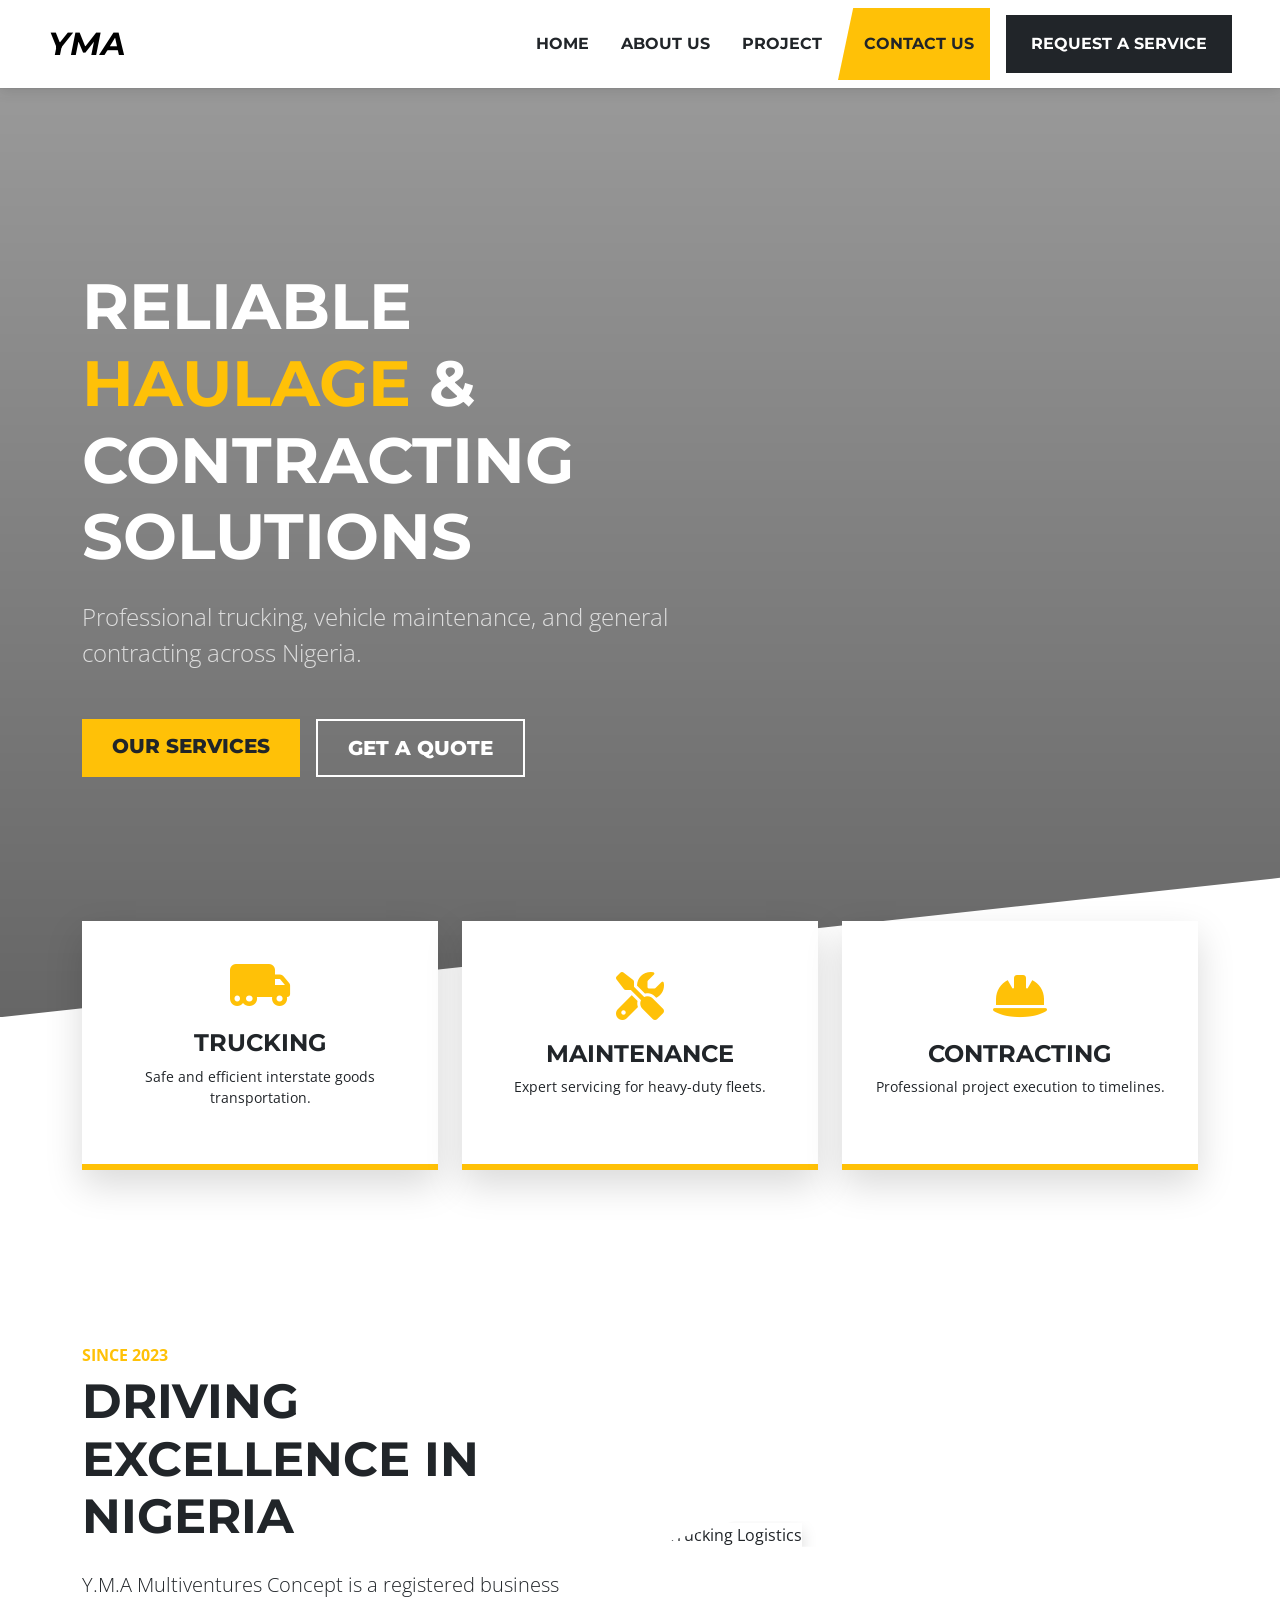
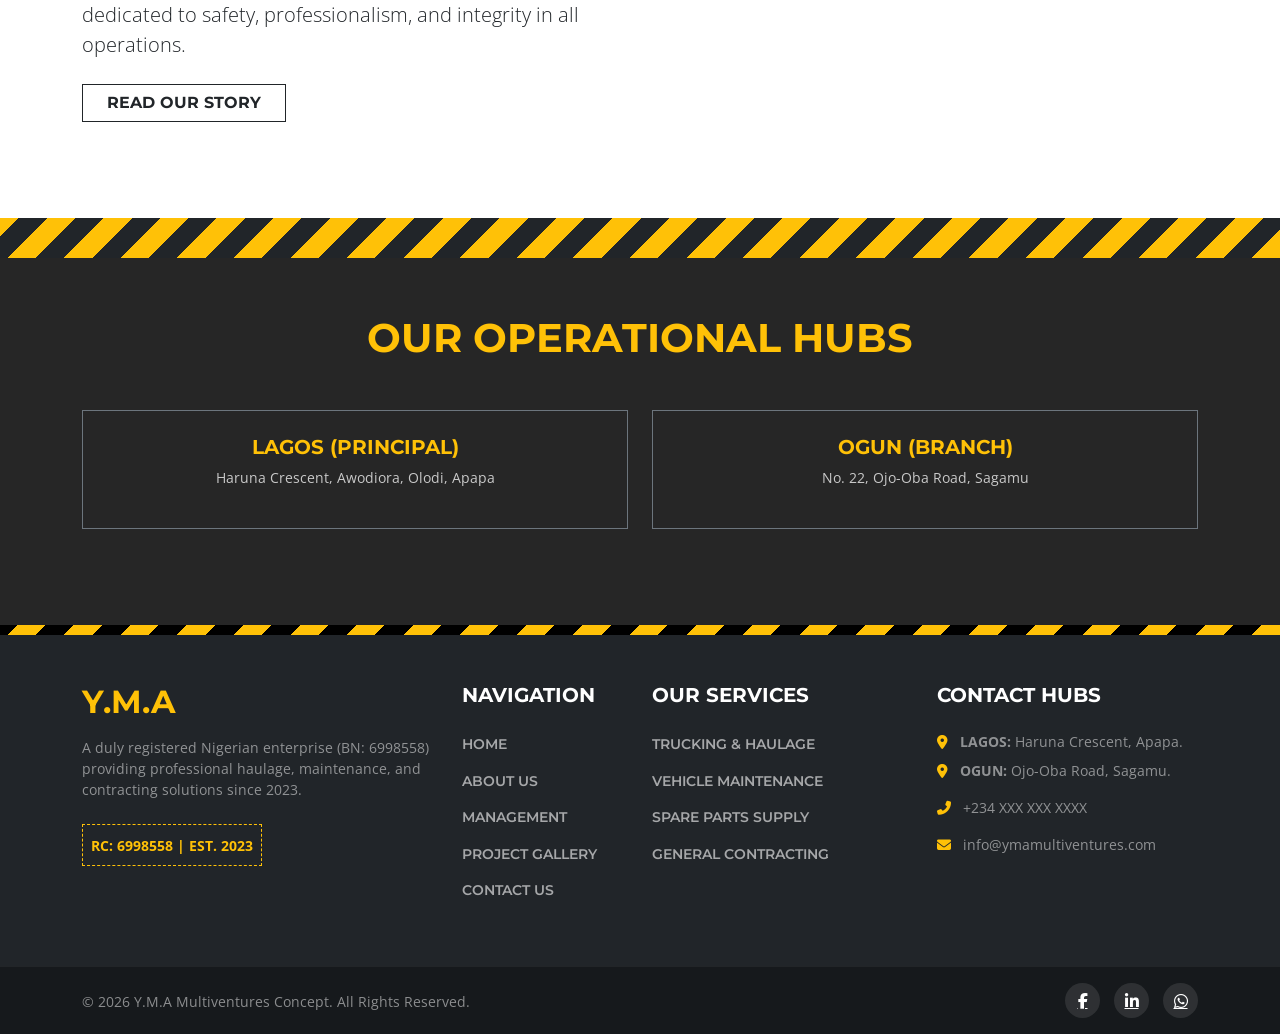
==== index.html @ 080bffb9 "Revise index.html for YMA Transport branding Updated the website's title and modified various sectio" ====
<!DOCTYPE html>
<html lang="en">
<head>
    <meta charset="UTF-8">
    <meta name="viewport" content="width=device-width, initial-scale=1.0">
    <title>YMA Transport & Logistics | Homepage</title>
    
    <link href="https://cdn.jsdelivr.net/npm/bootstrap@5.3.0/dist/css/bootstrap.min.css" rel="stylesheet">
    
    <link href="https://fonts.googleapis.com/css2?family=Montserrat:wght@600;700;800&family=Open+Sans:wght@400;600&display=swap" rel="stylesheet">
    
    <link href="https://cdnjs.cloudflare.com/ajax/libs/font-awesome/6.4.0/css/all.min.css" rel="stylesheet">
    
    <link rel="stylesheet" href="css/style.css">
</head>
<body>

    <header>
        <!-- <div class="top-bar py-2">
            <div class="container d-flex justify-content-end align-items-center">
                <a href="#">GOVERNANCE</a>
                <a href="#">INQUIRIES</a>
                <a href="tel:18006659318" class="text-gold">1.800.665.9318</a>
                <a href="#">FRANÇAIS</a>
            </div>
        </div> -->

        <nav class="navbar navbar-expand-lg main-navbar sticky-top">
            <div class="container-fluid px-lg-5">
                <a class="navbar-brand d-flex align-items-center" href="#">
                   <h2 class="m-0 fst-italic fw-bolder">YMA</h2>
                </a>
                <button class="navbar-toggler" type="button" data-bs-toggle="collapse" data-bs-target="#navbarNav">
                    <span class="navbar-toggler-icon"></span>
                </button>
                <div class="collapse navbar-collapse justify-content-end" id="navbarNav">
                    <ul class="navbar-nav align-items-center">
                        <li class="nav-item"><a class="nav-link" href="index.html">HOME</a></li>
                        <li class="nav-item"><a class="nav-link" href="#">ABOUT US</a></li>
                        <li class="nav-item"><a class="nav-link" href="#">PROJECT</a></li>
                        <!-- <li class="nav-item"><a class="nav-link me-3" href="#">CONTACT</a></li> -->
                        <li class="nav-item nav-item-login"><a class="nav-link" href="#">CONTACT US</a></li>
                         <li class="nav-item ms-lg-3"><a class="btn btn-dark rounded-0 py-3 px-4" href="#">REQUEST A SERVICE</a></li>
                    </ul>
                </div>
            </div>
        </nav>
    </header>

    <main>
        <section class="hero-section d-flex align-items-center">
            <div class="container text-center text-md-start">
                <div class="row">
                    <div class="col-lg-7">
                        <h1 class="display-3 fw-bolder mb-4">RELIABLE <span class="text-gold">HAULAGE</span> & CONTRACTING SOLUTIONS</h1>
                        <p class="lead fs-4 mb-5 opacity-75">Professional trucking, vehicle maintenance, and general contracting across Nigeria.</p>
                        <div class="d-flex flex-column flex-md-row gap-3">
                            <a href="services.html" class="btn btn-gold btn-lg">OUR SERVICES</a>
                            <button class="btn btn-outline-light-custom btn-lg" data-bs-toggle="modal" data-bs-target="#quoteModal">GET A QUOTE</button>
                        </div>
                    </div>
                </div>
            </div>
        </section>

        <section class="overlap-cards">
            <div class="container">
                <div class="row g-4">
                    <div class="col-md-4">
                        <div class="feature-icon-box">
                            <i class="fas fa-truck-moving"></i>
                            <h4>TRUCKING</h4>
                            <p class="small">Safe and efficient interstate goods transportation.</p>
                        </div>
                    </div>
                    <div class="col-md-4">
                        <div class="feature-icon-box">
                            <i class="fas fa-tools"></i>
                            <h4>MAINTENANCE</h4>
                            <p class="small">Expert servicing for heavy-duty fleets.</p>
                        </div>
                    </div>
                    <div class="col-md-4">
                        <div class="feature-icon-box">
                            <i class="fas fa-hard-hat"></i>
                            <h4>CONTRACTING</h4>
                            <p class="small">Professional project execution to timelines.</p>
                        </div>
                    </div>
                </div>
            </div>
        </section>

        <section class="py-5">
            <div class="container py-5">
                <div class="row align-items-center">
                    <div class="col-lg-6 mb-4 mb-lg-0">
                        <h6 class="text-gold fw-bold">SINCE 2023</h6>
                        <h2 class="display-5 fw-bold mb-4">DRIVING EXCELLENCE IN NIGERIA</h2>
                        <p class="lead mb-4">Y.M.A Multiventures Concept is a registered business dedicated to safety, professionalism, and integrity in all operations.</p>
                        <a href="about.html" class="btn btn-outline-dark rounded-0 px-4">READ OUR STORY</a>
                    </div>
                    <div class="col-lg-6">
                        <div class="angled-image-container">
                            <img src="https://images.unsplash.com/photo-1519003722824-194d4455a60c?auto=format&fit=crop&w=800&q=80" alt="Trucking Logistics" class="img-fluid shadow">
                        </div>
                    </div>
                </div>
            </div>
        </section>

        

        <section class="locations-section text-white py-5">
            <div class="caution-stripe-top"></div>
            <div class="container py-5 text-center">
                <h2 class="text-gold display-6 fw-bold mb-5">OUR OPERATIONAL HUBS</h2>
                <div class="row g-4">
                    <div class="col-md-6">
                        <div class="p-4 border border-secondary">
                            <h5 class="text-gold">LAGOS (PRINCIPAL)</h5>
                            <p class="small opacity-75">Haruna Crescent, Awodiora, Olodi, Apapa</p>
                        </div>
                    </div>
                    <div class="col-md-6">
                        <div class="p-4 border border-secondary">
                            <h5 class="text-gold">OGUN (BRANCH)</h5>
                            <p class="small opacity-75">No. 22, Ojo-Oba Road, Sagamu</p>
                        </div>
                    </div>
                </div>
            </div>
        </section>
    </main>

    <footer class="footer-section">
    <div class="footer-caution-stripe"></div>

    <div class="container py-5">
        <div class="row g-4">
            
            <div class="col-lg-4 col-md-6">
                <h2 class="text-gold fw-bolder mb-3">Y.M.A</h2>
                <p class="text-white-50 small mb-4">
                    A duly registered Nigerian enterprise (BN: 6998558) providing professional haulage, maintenance, and contracting solutions since 2023.
                </p>
                <div class="registration-badge border border-gold d-inline-block p-2">
                    <small class="text-gold fw-bold">RC: 6998558 | EST. 2023</small>
                </div>
            </div>

            <div class="col-lg-2 col-md-6">
                <h5 class="text-white mb-4 fw-bold">NAVIGATION</h5>
                <ul class="list-unstyled footer-links">
                    <li><a href="index.html">Home</a></li>
                    <li><a href="about.html">About Us</a></li>
                    <li><a href="management.html">Management</a></li>
                    <li><a href="gallery.html">Project Gallery</a></li>
                    <li><a href="contact.html">Contact Us</a></li>
                </ul>
            </div>

            <div class="col-lg-3 col-md-6">
                <h5 class="text-white mb-4 fw-bold">OUR SERVICES</h5>
                <ul class="list-unstyled footer-links">
                    <li><a href="services.html">Trucking & Haulage</a></li>
                    <li><a href="services.html">Vehicle Maintenance</a></li>
                    <li><a href="services.html">Spare Parts Supply</a></li>
                    <li><a href="services.html">General Contracting</a></li>
                </ul>
            </div>

            <div class="col-lg-3 col-md-6">
                <h5 class="text-white mb-4 fw-bold">CONTACT HUBS</h5>
                <p class="text-white-50 small mb-2">
                    <i class="fas fa-map-marker-alt text-gold me-2"></i> 
                    <strong>LAGOS:</strong> Haruna Crescent, Apapa.
                </p>
                <p class="text-white-50 small mb-3">
                    <i class="fas fa-map-marker-alt text-gold me-2"></i> 
                    <strong>OGUN:</strong> Ojo-Oba Road, Sagamu.
                </p>
                <p class="text-white-50 small">
                    <i class="fas fa-phone-alt text-gold me-2"></i> +234 XXX XXX XXXX
                </p>
                <p class="text-white-50 small">
                    <i class="fas fa-envelope text-gold me-2"></i> info@ymamultiventures.com
                </p>
            </div>

        </div>
    </div>

    <div class="footer-bottom py-3">
        <div class="container">
            <div class="row align-items-center">
                <div class="col-md-6 text-center text-md-start">
                    <small class="text-white-50">© 2026 Y.M.A Multiventures Concept. All Rights Reserved.</small>
                </div>
                <div class="col-md-6 text-center text-md-end mt-3 mt-md-0">
                    <div class="social-icons">
                        <a href="#"><i class="fab fa-facebook-f"></i></a>
                        <a href="#"><i class="fab fa-linkedin-in"></i></a>
                        <a href="#"><i class="fab fa-whatsapp"></i></a>
                    </div>
                </div>
            </div>
        </div>
    </div>
</footer>

    <div class="modal fade" id="quoteModal" tabindex="-1">
        <div class="modal-dialog modal-lg modal-dialog-centered">
            <div class="modal-content rounded-0">
                <div class="modal-header bg-dark text-white rounded-0 border-gold border-bottom border-4">
                    <h5 class="modal-title fw-bold">REQUEST A <span class="text-gold">QUOTE</span></h5>
                    <button type="button" class="btn-close btn-close-white" data-bs-dismiss="modal"></button>
                </div>
                <div class="modal-body p-4">
                    <form>
                        <div class="row g-3">
                            <div class="col-md-6"><input type="text" class="form-control rounded-0" placeholder="Full Name" required></div>
                            <div class="col-md-6"><input type="email" class="form-control rounded-0" placeholder="Email Address" required></div>
                            <div class="col-md-6"><input type="tel" class="form-control rounded-0" placeholder="Phone Number" required></div>
                            <div class="col-md-6">
                                <select class="form-select rounded-0">
                                    <option selected>Service Required</option>
                                    <option>Haulage</option>
                                    <option>Maintenance</option>
                                    <option>Contracting</option>
                                </select>
                            </div>
                            <div class="col-12"><textarea class="form-control rounded-0" rows="3" placeholder="Message/Project Description"></textarea></div>
                            <div class="col-12"><button type="submit" class="btn btn-gold w-100 py-3 fw-bold">SUBMIT REQUEST</button></div>
                        </div>
                    </form>
                </div>
            </div>
        </div>
    </div>

    <script src="https://cdn.jsdelivr.net/npm/bootstrap@5.3.0/dist/js/bootstrap.bundle.min.js"></script>
</body>
</html>
---- css/style.css ----
/* --- Variables --- */
:root {
    --xtl-gold: #FFC107;
    --xtl-dark: #212529;
    --xtl-grey: #f8f9fa;
}

/* --- General Styles --- */
body {
    font-family: 'Open Sans', sans-serif;
    overflow-x: hidden;
}

h1, h2, h3, h4, h5, .nav-link, .btn {
    font-family: 'Montserrat', sans-serif;
    font-weight: 700;
    text-transform: uppercase;
}

.text-gold { color: var(--xtl-gold) !important; }
.text-info { color: #0dcaf0 !important; } /* For the snowflake icon */

/* --- Navbar & Top Bar --- */
.top-bar { background-color: var(--xtl-dark); font-size: 0.8rem; }
.top-bar a { color: #ccc; text-decoration: none; margin-left: 20px; transition: 0.3s; }
.top-bar a:hover { color: var(--xtl-gold); }
.main-navbar { background-color: white; box-shadow: 0 4px 12px rgba(0,0,0,0.1); }
.nav-link { color: var(--xtl-dark) !important; padding: 1.5rem 1rem !important; transition: 0.3s; }
.nav-link:hover { color: var(--xtl-gold) !important; }
.nav-item-login { background-color: var(--xtl-gold); clip-path: polygon(10% 0, 100% 0, 100% 100%, 0% 100%); padding-left: 10px; }
.nav-item-login .nav-link:hover { color: black !important; }

/* --- Custom Buttons --- */
.btn-gold { background-color: var(--xtl-gold); color: var(--xtl-dark); font-weight: 800; padding: 12px 30px; border-radius: 0; border: none; transition: 0.3s;}
.btn-gold:hover { background-color: #e0a800; color: black; }
.btn-outline-light-custom { border: 2px solid white; color: white; padding: 12px 30px; border-radius: 0; transition: 0.3s; font-weight: 800;}
.btn-outline-light-custom:hover { background-color: white; color: var(--xtl-dark); }

/* --- Hero Section --- */
.hero-section {
    position: relative;
    background: linear-gradient(rgba(0,0,0,0.4), rgba(0,0,0,0.6)), url('https://images.unsplash.com/photo-1586864387967-d022b6c0a745?auto=format&fit=crop&w=1920&q=80');
    background-size: cover; background-position: center;
    color: white; padding: 180px 0 240px 0;
    clip-path: polygon(0 0, 100% 0, 100% 85%, 0% 100%);
}

/* --- Feature Cards (Overlap) --- */
.overlap-cards { position: relative; z-index: 10; margin-top: -120px; margin-bottom: 80px; }
.feature-icon-box {
    background: white; color: var(--xtl-dark); text-align: center; padding: 40px 20px;
    box-shadow: 0 15px 35px rgba(0,0,0,0.15); border-bottom: 6px solid var(--xtl-gold);
    transition: transform 0.3s ease;
}
.feature-icon-box:hover { transform: translateY(-10px); }
.feature-icon-box i { font-size: 3rem; color: var(--xtl-gold); margin-bottom: 20px; }

/* --- Content Sections (Dark & Light) --- */
.section-dark { background-color: var(--xtl-dark); color: white; }
.section-light { background-color: var(--xtl-grey); color: var(--xtl-dark); }

/* --- Logistics Section Angled Elements --- */
.angled-image-container {
    clip-path: polygon(15% 0, 100% 0, 100% 100%, 0% 100%);
    position: relative; z-index: 2;
}
.angled-separator {
    position: absolute; bottom: 0; right: 0; width: 40%; height: 100%;
    background-color: var(--xtl-gold);
    clip-path: polygon(70% 0, 80% 0, 30% 100%, 20% 100%);
    opacity: 0.3; z-index: 1;
}

/* --- Drivers CTA Banner --- */
.drivers-cta {
    background: linear-gradient(to right, rgba(0,0,0,0.9) 40%, rgba(0,0,0,0.1)), url('https://images.unsplash.com/photo-1506306451988-4621869b3340?auto=format&fit=crop&w=1920&q=80');
    background-size: cover; background-position: center;
    clip-path: polygon(0 15%, 100% 0, 100% 85%, 0% 100%);
    margin: 50px 0;
}
/* The white angled road line on the right */
.drivers-cta::after {
    content: ''; position: absolute; top: 0; right: 10%;
    width: 150px; height: 100%; background-color: white;
    clip-path: polygon(40% 0, 100% 0, 60% 100%, 0% 100%);
}

/* --- News Form Section --- */
.news-form-section {
    background: url('https://images.unsplash.com/photo-1519003722824-194d4455a60c?auto=format&fit=crop&w=1920&q=80') no-repeat center left;
    background-size: cover; min-height: 600px;
}
.form-container {
    background-color: rgba(255, 193, 7, 0.95); /* Gold with opacity */
    color: var(--xtl-dark);
    clip-path: polygon(10% 0, 100% 0, 100% 100%, 0% 100%);
}
.custom-input {
    background-color: transparent; border: 2px solid white;
    color: var(--xtl-dark); font-weight: 600; border-radius: 0; padding: 12px;
}
.custom-input::placeholder { color: var(--xtl-dark); opacity: 0.7; }

/* --- Locations Map Section --- */
.locations-section {
    background: linear-gradient(rgba(0,0,0,0.85), rgba(0,0,0,0.85)), url('https://images.unsplash.com/photo-1524661135-423995f22d0b?auto=format&fit=crop&w=1920&q=80');
    background-size: cover; background-position: center; position: relative;
}
.caution-stripe-top {
    position: absolute; top: 0; left: 0; width: 100%; height: 40px;
    background: repeating-linear-gradient(
        -45deg,
        var(--xtl-gold),
        var(--xtl-gold) 20px,
        var(--xtl-dark) 20px,
        var(--xtl-dark) 40px
    );
}
/* --- About Hero --- */
.about-hero {
    position: relative;
    background: linear-gradient(rgba(0,0,0,0.7), rgba(0,0,0,0.7)), 
                url('https://images.unsplash.com/photo-1601584115197-04ecc0da31d7?auto=format&fit=crop&w=1920&q=80');
    background-size: cover;
    background-position: center;
    padding: 180px 0 220px 0;
    clip-path: polygon(0 0, 100% 0, 100% 88%, 0% 100%);
}

/* --- Dark background utility for the info box --- */
.bg-black-50 {
    background-color: rgba(0, 0, 0, 0.4);
}

.border-gold {
    border-color: var(--xtl-gold) !important;
}

/* Ensure the cards have equal height if the text varies */
.feature-icon-box {
    display: flex;
    flex-direction: column;
    justify-content: center;
    height: 100%;
}
/* --- Services Hero --- */
.services-hero {
    background: linear-gradient(rgba(0,0,0,0.7), rgba(0,0,0,0.7)), 
                url('https://images.unsplash.com/photo-1580674684081-7617fbf3d745?auto=format&fit=crop&w=1920&q=80');
    background-size: cover;
    background-position: center;
    padding: 150px 0 180px 0;
    clip-path: polygon(0 0, 100% 0, 100% 85%, 0% 100%);
}

/* --- Service Card Styles --- */
.service-card {
    background: white;
    padding: 50px 30px;
    text-align: center;
    box-shadow: 0 10px 30px rgba(0,0,0,0.1);
    transition: all 0.3s ease;
    height: 100%;
    border-bottom: 5px solid transparent;
}

.service-card:hover {
    transform: translateY(-10px);
    border-bottom: 5px solid var(--xtl-gold);
}

.service-icon {
    font-size: 3.5rem;
    color: var(--xtl-gold);
    margin-bottom: 25px;
}

.service-card h4 {
    font-size: 1.25rem;
    margin-bottom: 15px;
    color: var(--xtl-dark);
}

/* --- Section Formatting --- */
.section-light {
    background-color: #fcfcfc;
}

/* Ensure images in dark section stand out */
.section-dark img {
    border: 5px solid rgba(255, 255, 255, 0.1);
}
/* --- Contact Hero --- */
.contact-hero {
    background: linear-gradient(rgba(0,0,0,0.8), rgba(0,0,0,0.8)), 
                url('https://images.unsplash.com/photo-1578575437130-527eed3abbec?auto=format&fit=crop&w=1920&q=80');
    background-size: cover;
    background-position: center;
    padding: 120px 0 150px 0;
    clip-path: polygon(0 0, 100% 0, 100% 80%, 0% 100%);
}

/* --- Overlap Adjustment for Contact Form --- */
.overlap-cards-contact {
    position: relative;
    z-index: 10;
    margin-top: -80px;
    margin-bottom: 80px;
}

.contact-icon {
    width: 40px;
    height: 40px;
    background: rgba(255, 193, 7, 0.1);
    display: flex;
    align-items: center;
    justify-content: center;
    border-radius: 50%;
    flex-shrink: 0;
}

.gold-line {
    width: 60px;
    height: 4px;
    background-color: var(--xtl-gold);
    margin-top: 15px;
}

/* --- Form Improvements --- */
.form-control:focus, .form-select:focus {
    border-color: var(--xtl-gold);
    box-shadow: none;
}

.form-label {
    letter-spacing: 1px;
    color: #555;
}

/* --- Map Section --- */
.map-section {
    border-top: 5px solid var(--xtl-gold);
}
/* --- Management Hero --- */
.management-hero {
    background: linear-gradient(rgba(0,0,0,0.85), rgba(0,0,0,0.85)), 
                url('https://images.unsplash.com/photo-1521737711867-e3b97375f902?auto=format&fit=crop&w=1920&q=80');
    background-size: cover;
    background-position: center;
    padding: 140px 0 160px 0;
    clip-path: polygon(0 0, 100% 0, 100% 90%, 0% 100%);
}

/* --- CEO Image Styling --- */
.ceo-image-wrapper {
    position: relative;
}

.ceo-tag {
    position: absolute;
    bottom: -20px;
    right: -20px;
    min-width: 250px;
    text-align: center;
    box-shadow: 10px 10px 0px var(--xtl-dark);
}

.grayscale {
    filter: grayscale(100%);
    transition: filter 0.5s ease;
}

.ceo-image-wrapper:hover .grayscale,
.team-card:hover .grayscale {
    filter: grayscale(0%);
}

/* --- Team Cards --- */
.team-card {
    background: #2b3035; /* Slightly lighter than xtl-dark */
    border: 1px solid rgba(255, 193, 7, 0.1);
    transition: transform 0.3s ease;
}

.team-card:hover {
    transform: translateY(-10px);
    border-color: var(--xtl-gold);
}

.team-img {
    height: 350px;
    overflow: hidden;
}

.team-img img {
    width: 100%;
    height: 100%;
    object-fit: cover;
}
/* --- Gallery Hero --- */
.gallery-hero {
    background: linear-gradient(rgba(0,0,0,0.75), rgba(0,0,0,0.75)), 
                url('https://images.unsplash.com/photo-1501700493788-fa1a4fc9fe62?auto=format&fit=crop&w=1920&q=80');
    background-size: cover;
    background-position: center;
    padding: 140px 0 160px 0;
    clip-path: polygon(0 0, 100% 0, 100% 88%, 0% 100%);
}

/* --- Gallery Item Effects --- */
.gallery-item {
    position: relative;
    overflow: hidden;
    height: 300px;
    background: var(--xtl-dark);
}

.gallery-item img {
    width: 100%;
    height: 100%;
    object-fit: cover;
    transition: transform 0.5s ease;
}

.gallery-overlay {
    position: absolute;
    top: 0;
    left: 0;
    width: 100%;
    height: 100%;
    background: rgba(33, 37, 41, 0.85); /* Semi-transparent xtl-dark */
    display: flex;
    align-items: center;
    justify-content: center;
    opacity: 0;
    transition: opacity 0.3s ease;
    border: 10px solid var(--xtl-gold);
}

.gallery-item:hover .gallery-overlay {
    opacity: 1;
}

.gallery-item:hover img {
    transform: scale(1.1);
}

.badge.bg-gold {
    font-weight: 800;
    letter-spacing: 1px;
}
/* --- Footer Styling --- */
.footer-section {
    background-color: var(--xtl-dark);
    position: relative;
    padding-top: 0;
}

.footer-caution-stripe {
    height: 10px;
    background: repeating-linear-gradient(
        -45deg,
        var(--xtl-gold),
        var(--xtl-gold) 20px,
        #000 20px,
        #000 40px
    );
}

.footer-links li {
    margin-bottom: 12px;
}

.footer-links a {
    color: rgba(255, 255, 255, 0.6);
    text-decoration: none;
    font-size: 0.9rem;
    transition: all 0.3s ease;
    text-transform: uppercase;
    font-family: 'Montserrat', sans-serif;
    font-weight: 600;
}

.footer-links a:hover {
    color: var(--xtl-gold);
    padding-left: 8px;
}

.footer-bottom {
    background-color: #16191c;
    border-top: 1px solid rgba(255, 255, 255, 0.05);
}

.social-icons a {
    color: white;
    background: rgba(255, 255, 255, 0.1);
    width: 35px;
    height: 35px;
    display: inline-flex;
    align-items: center;
    justify-content: center;
    margin-left: 10px;
    border-radius: 50%;
    transition: 0.3s;
}

.social-icons a:hover {
    background: var(--xtl-gold);
    color: var(--xtl-dark);
}

.registration-badge {
    border-style: dashed !important;
}
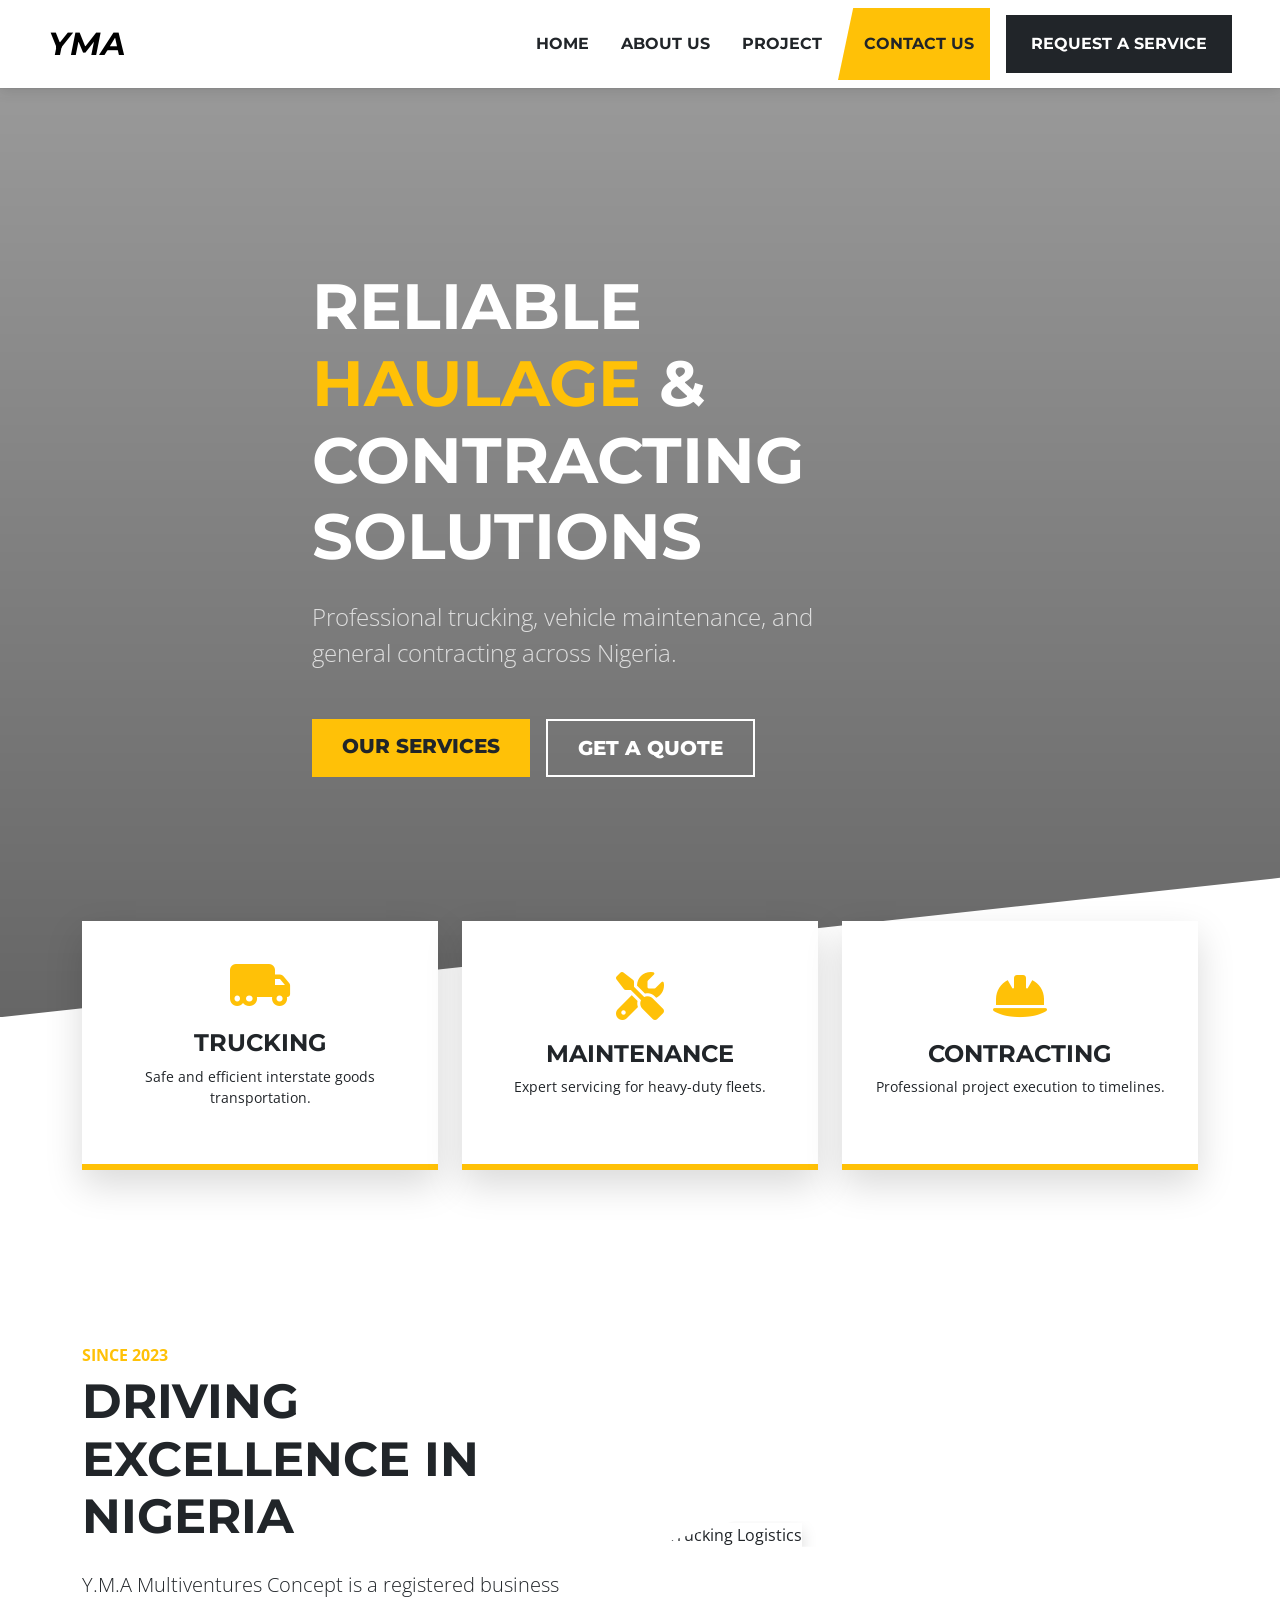
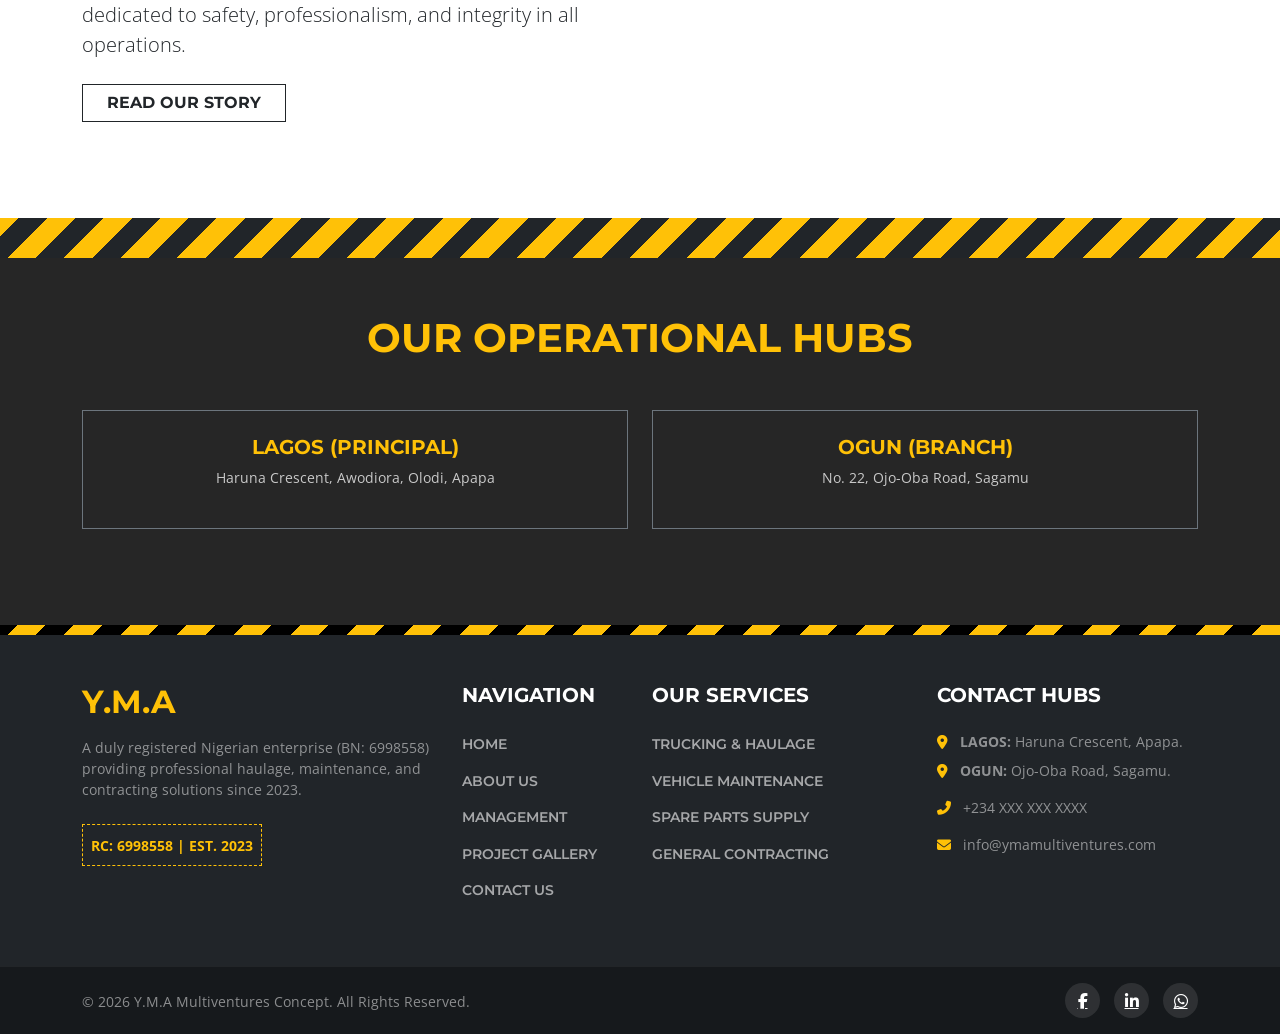
==== commit 5ccbb558: "Add video background to hero section Replaced the static hero section with a video background to enh" ====
--- a/index.html
+++ b/index.html
@@ -48,20 +48,27 @@
     </header>
 
     <main>
-        <section class="hero-section d-flex align-items-center">
-            <div class="container text-center text-md-start">
-                <div class="row">
-                    <div class="col-lg-7">
-                        <h1 class="display-3 fw-bolder mb-4">RELIABLE <span class="text-gold">HAULAGE</span> & CONTRACTING SOLUTIONS</h1>
-                        <p class="lead fs-4 mb-5 opacity-75">Professional trucking, vehicle maintenance, and general contracting across Nigeria.</p>
-                        <div class="d-flex flex-column flex-md-row gap-3">
-                            <a href="services.html" class="btn btn-gold btn-lg">OUR SERVICES</a>
-                            <button class="btn btn-outline-light-custom btn-lg" data-bs-toggle="modal" data-bs-target="#quoteModal">GET A QUOTE</button>
-                        </div>
-                    </div>
-                </div>
-            </div>
-        </section>
+<section class="hero-section d-flex align-items-center">
+    <video autoplay muted loop playsinline class="hero-video">
+        <source src="https://cdn.prod.website-files.com/63576df19f97ec09213f039b/655d929a5b7e30b4e689014d_Cds-Newland1-transcode.mp4" type="video/mp4">
+        Your browser does not support the video tag.
+    </video>
+
+    <div class="video-overlay"></div>
+
+    <div class="container text-center text-md-start position-relative" style="z-index: 2;">
+        <div class="row">
+            <div class="col-lg-7">
+                <h1 class="display-3 fw-bolder mb-4 text-white">RELIABLE <span class="text-gold">HAULAGE</span> & CONTRACTING SOLUTIONS</h1>
+                <p class="lead fs-4 mb-5 text-white opacity-75">Professional trucking, vehicle maintenance, and general contracting across Nigeria.</p>
+                <div class="d-flex flex-column flex-md-row gap-3">
+                    <a href="services.html" class="btn btn-gold btn-lg">OUR SERVICES</a>
+                    <button class="btn btn-outline-light-custom btn-lg" data-bs-toggle="modal" data-bs-target="#quoteModal">GET A QUOTE</button>
+                </div>
+            </div>
+        </div>
+    </div>
+</section>
 
         <section class="overlap-cards">
             <div class="container">
@@ -243,3 +250,4 @@
 </body>
 </html>
 
+
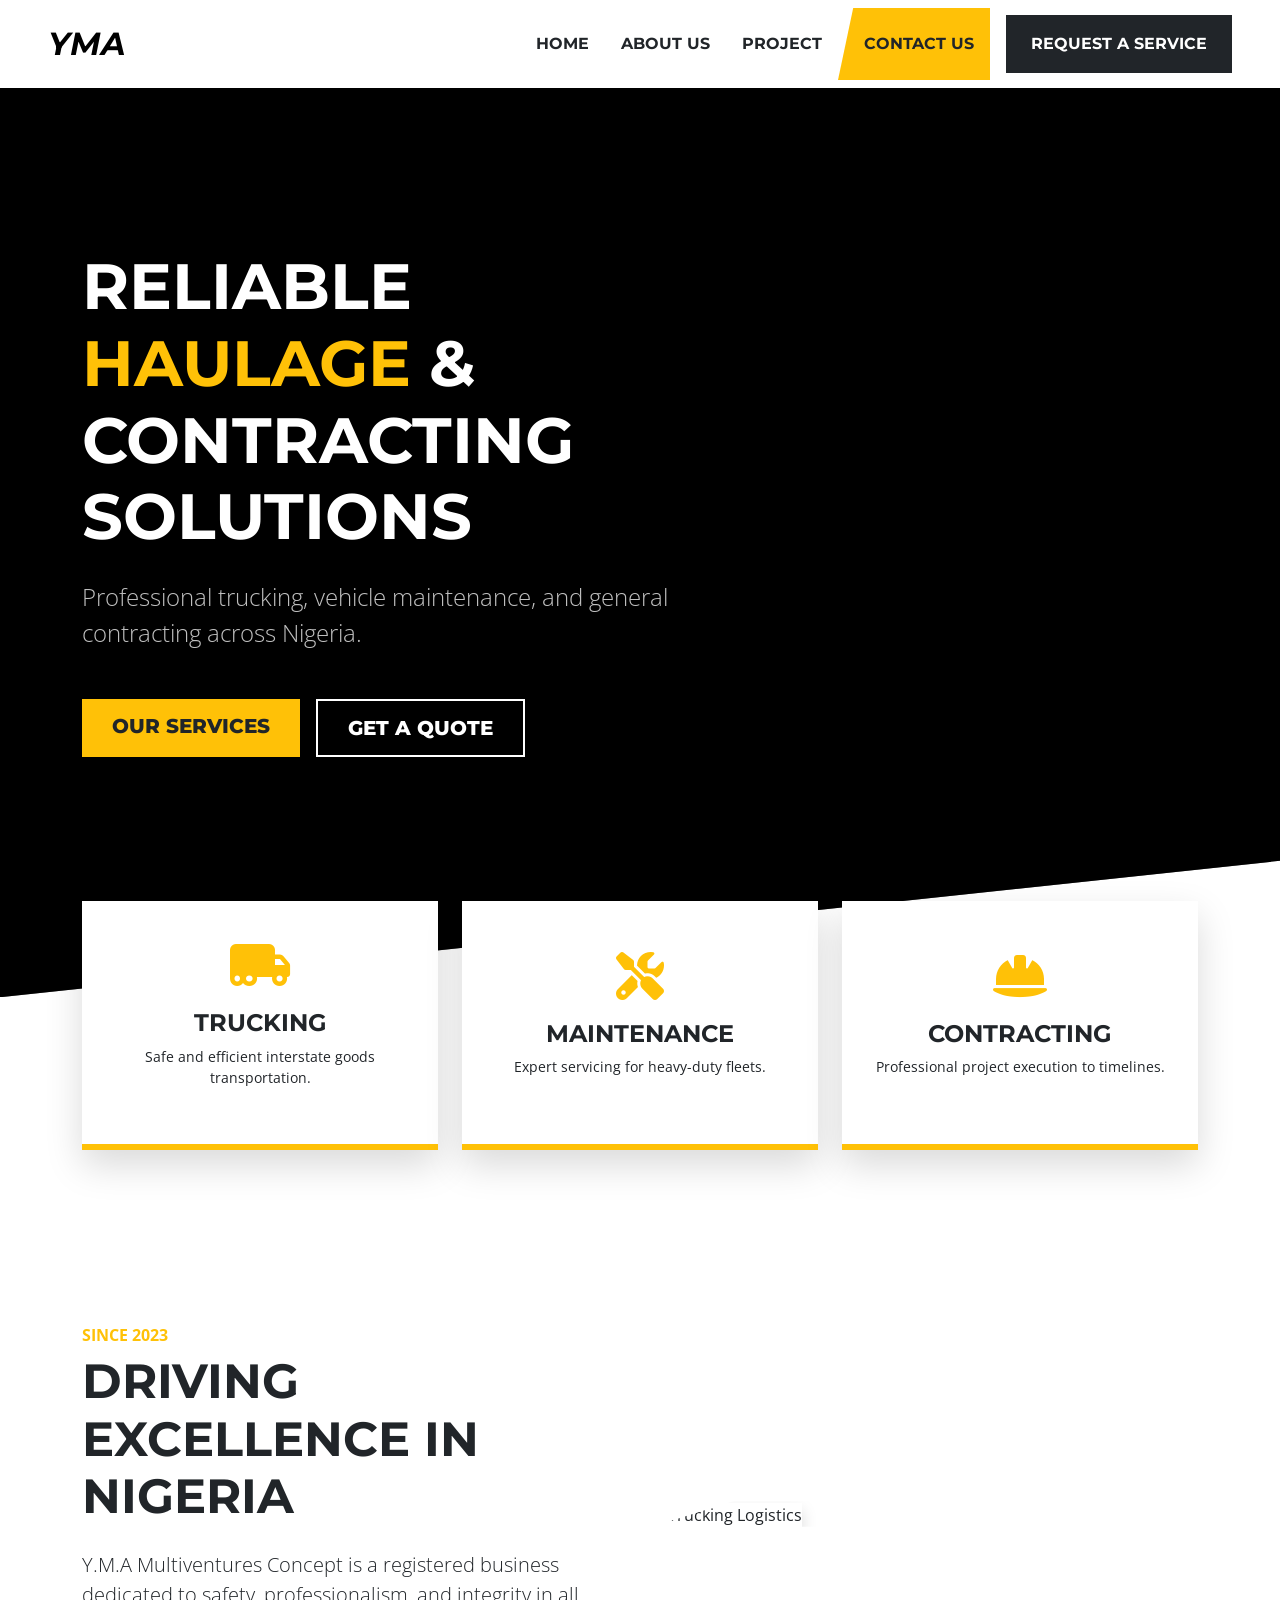
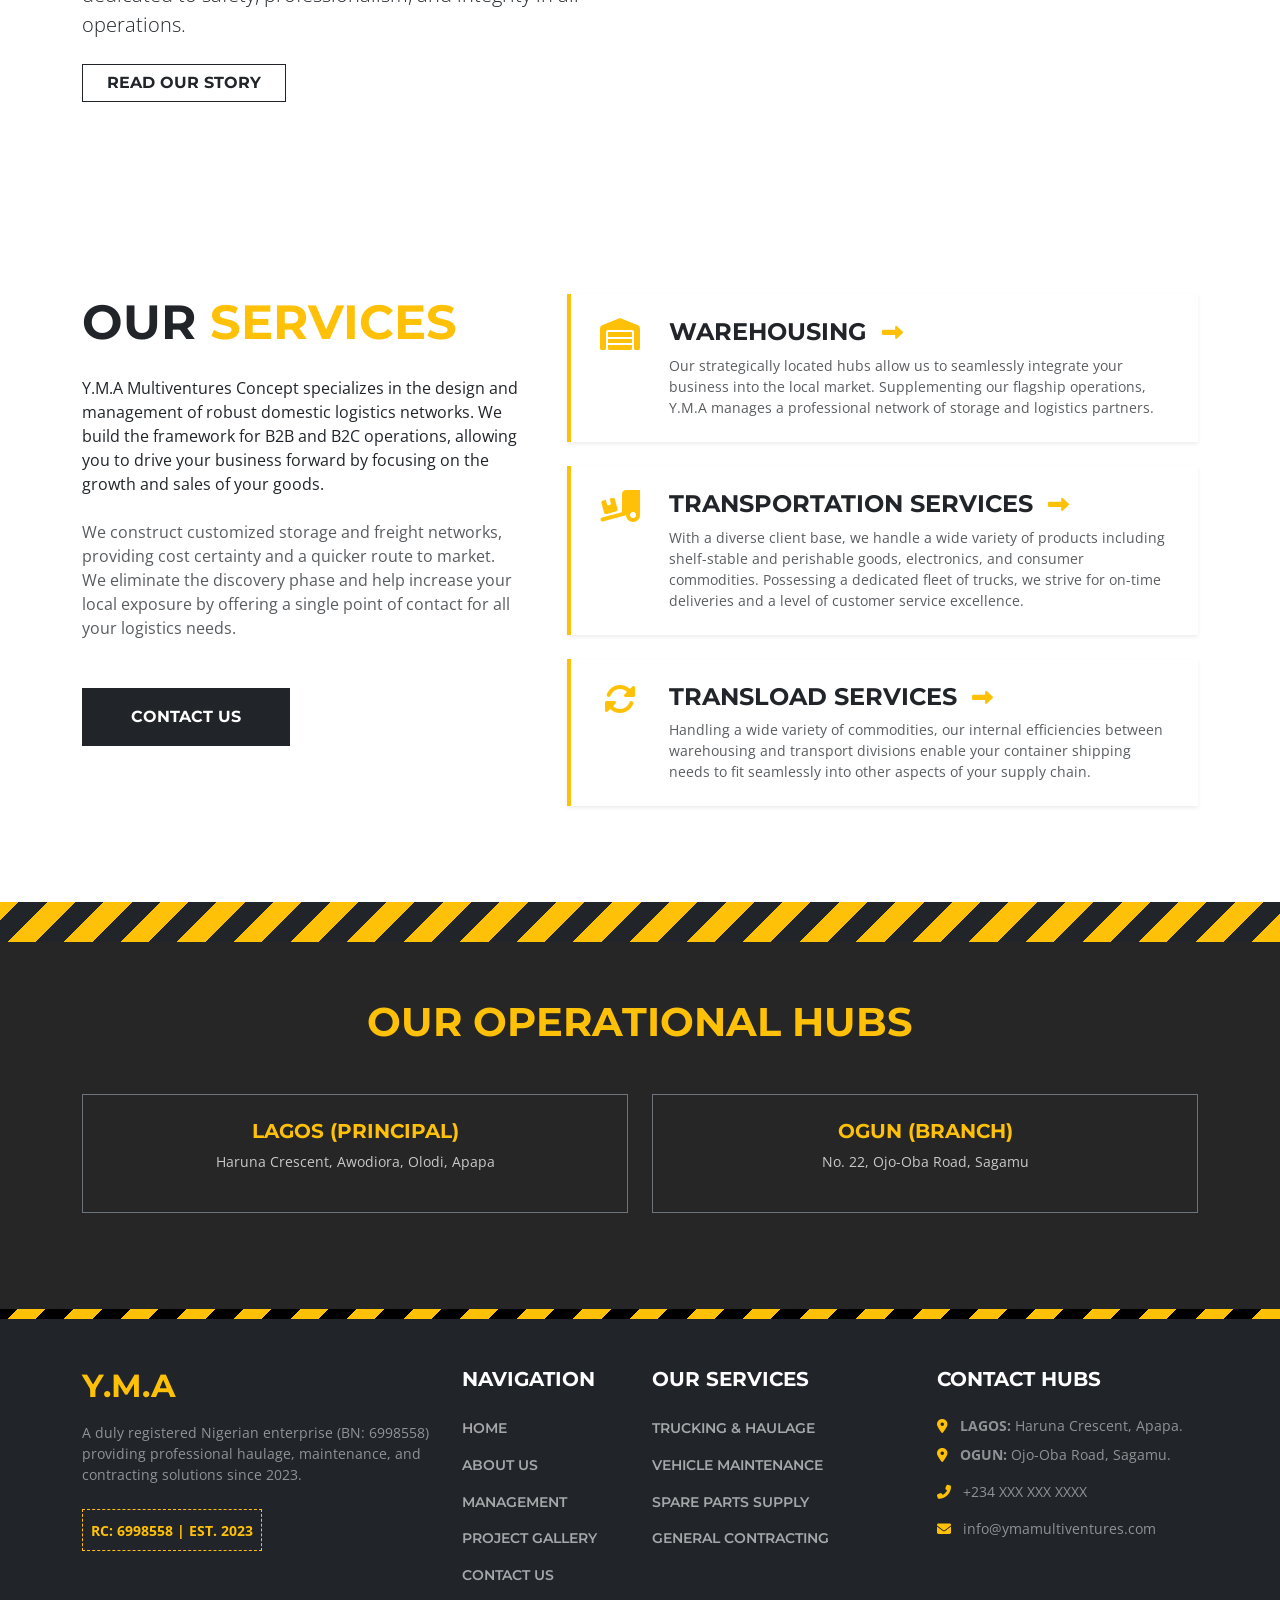
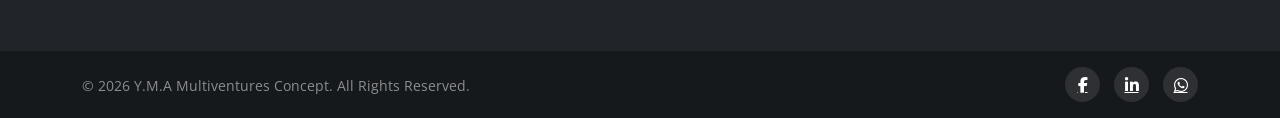
==== commit 4c838973: "Refactor index.html to improve structure and content" ====
--- a/index.html
+++ b/index.html
@@ -115,7 +115,69 @@
                 </div>
             </div>
         </section>
-
+        <section class="services-detail-section py-5 bg-white">
+    <div class="container py-5">
+        <div class="row g-5">
+            <div class="col-lg-5">
+                <h2 class="display-5 fw-bold mb-4">OUR <span class="text-gold">SERVICES</span></h2>
+                <p class="mb-4">
+                    Y.M.A Multiventures Concept specializes in the design and management of robust domestic logistics networks. We build the framework for B2B and B2C operations, allowing you to drive your business forward by focusing on the growth and sales of your goods.
+                </p>
+                <p class="mb-5 text-muted">
+                    We construct customized storage and freight networks, providing cost certainty and a quicker route to market. We eliminate the discovery phase and help increase your local exposure by offering a single point of contact for all your logistics needs.
+                </p>
+                <a href="contact.html" class="btn btn-dark rounded-0 px-5 py-3 fw-bold">CONTACT US</a>
+            </div>
+
+            <div class="col-lg-7">
+                <div class="row g-4">
+                    <div class="col-md-12">
+                        <div class="service-detail-card d-flex align-items-start p-4 border-start border-gold border-4 shadow-sm">
+                            <div class="service-icon-wrap me-4">
+                                <i class="fas fa-warehouse text-gold fa-2x"></i>
+                            </div>
+                            <div>
+                                <h4 class="fw-bold mb-2">WAREHOUSING <i class="fas fa-long-arrow-alt-right ms-2 text-gold small"></i></h4>
+                                <p class="small text-muted mb-0">
+                                    Our strategically located hubs allow us to seamlessly integrate your business into the local market. Supplementing our flagship operations, Y.M.A manages a professional network of storage and logistics partners.
+                                </p>
+                            </div>
+                        </div>
+                    </div>
+
+                    <div class="col-md-12">
+                        <div class="service-detail-card d-flex align-items-start p-4 border-start border-gold border-4 shadow-sm">
+                            <div class="service-icon-wrap me-4">
+                                <i class="fas fa-truck-loading text-gold fa-2x"></i>
+                            </div>
+                            <div>
+                                <h4 class="fw-bold mb-2">TRANSPORTATION SERVICES <i class="fas fa-long-arrow-alt-right ms-2 text-gold small"></i></h4>
+                                <p class="small text-muted mb-0">
+                                    With a diverse client base, we handle a wide variety of products including shelf-stable and perishable goods, electronics, and consumer commodities. Possessing a dedicated fleet of trucks, we strive for on-time deliveries and a level of customer service excellence.
+                                </p>
+                            </div>
+                        </div>
+                    </div>
+
+                    <div class="col-md-12">
+                        <div class="service-detail-card d-flex align-items-start p-4 border-start border-gold border-4 shadow-sm">
+                            <div class="service-icon-wrap me-4">
+                                <i class="fas fa-sync-alt text-gold fa-2x"></i>
+                            </div>
+                            <div>
+                                <h4 class="fw-bold mb-2">TRANSLOAD SERVICES <i class="fas fa-long-arrow-alt-right ms-2 text-gold small"></i></h4>
+                                <p class="small text-muted mb-0">
+                                    Handling a wide variety of commodities, our internal efficiencies between warehousing and transport divisions enable your container shipping needs to fit seamlessly into other aspects of your supply chain.
+                                </p>
+                            </div>
+                        </div>
+                    </div>
+
+                </div>
+            </div>
+        </div>
+    </div>
+</section>
         
 
         <section class="locations-section text-white py-5">
@@ -251,3 +313,4 @@
 </html>
 
 
+
--- a/css/style.css
+++ b/css/style.css
@@ -37,12 +37,39 @@
 .btn-outline-light-custom:hover { background-color: white; color: var(--xtl-dark); }
 
 /* --- Hero Section --- */
+/* --- Hero Section Adjustment --- */
 .hero-section {
     position: relative;
-    background: linear-gradient(rgba(0,0,0,0.4), rgba(0,0,0,0.6)), url('https://images.unsplash.com/photo-1586864387967-d022b6c0a745?auto=format&fit=crop&w=1920&q=80');
-    background-size: cover; background-position: center;
-    color: white; padding: 180px 0 240px 0;
+    overflow: hidden;
+    min-height: 80vh; /* Adjust height as needed */
+    padding: 160px 0 240px 0;
     clip-path: polygon(0 0, 100% 0, 100% 85%, 0% 100%);
+    background-color: #000; /* Fallback color */
+}
+
+/* Video Styling */
+.hero-video {
+    position: absolute;
+    top: 50%;
+    left: 50%;
+    min-width: 100%;
+    min-height: 100%;
+    width: auto;
+    height: auto;
+    z-index: 0;
+    transform: translate(-50%, -50%);
+    object-fit: cover; /* Ensures the video covers the section */
+}
+
+/* Overlay to ensure text readability */
+.video-overlay {
+    position: absolute;
+    top: 0;
+    left: 0;
+    width: 100%;
+    height: 100%;
+    background: rgba(0, 0, 0, 0.5); /* Adjust the 0.5 to make it darker or lighter */
+    z-index: 1;
 }
 
 /* --- Feature Cards (Overlap) --- */
@@ -411,4 +438,44 @@
 
 .registration-badge {
     border-style: dashed !important;
-}+
+}
+/* --- Detailed Services Section --- */
+.services-detail-section {
+    position: relative;
+}
+
+.service-detail-card {
+    background: #fff;
+    transition: all 0.3s ease;
+    height: 100%;
+}
+
+.service-detail-card:hover {
+    transform: translateX(10px);
+    background: #fdfdfd;
+}
+
+.service-icon-wrap {
+    min-width: 50px;
+    text-align: center;
+}
+
+.border-gold {
+    border-color: var(--xtl-gold) !important;
+}
+
+/* Matching the "Contact Us" Red Button from the image if preferred */
+/* Otherwise, the existing btn-dark/btn-gold works well for consistency */
+.btn-red-accent {
+    background-color: #d90429; /* Industrial Red */
+    color: white;
+    border: none;
+    transition: 0.3s;
+}
+
+.btn-red-accent:hover {
+    background-color: #ef233c;
+    color: white;
+}
+
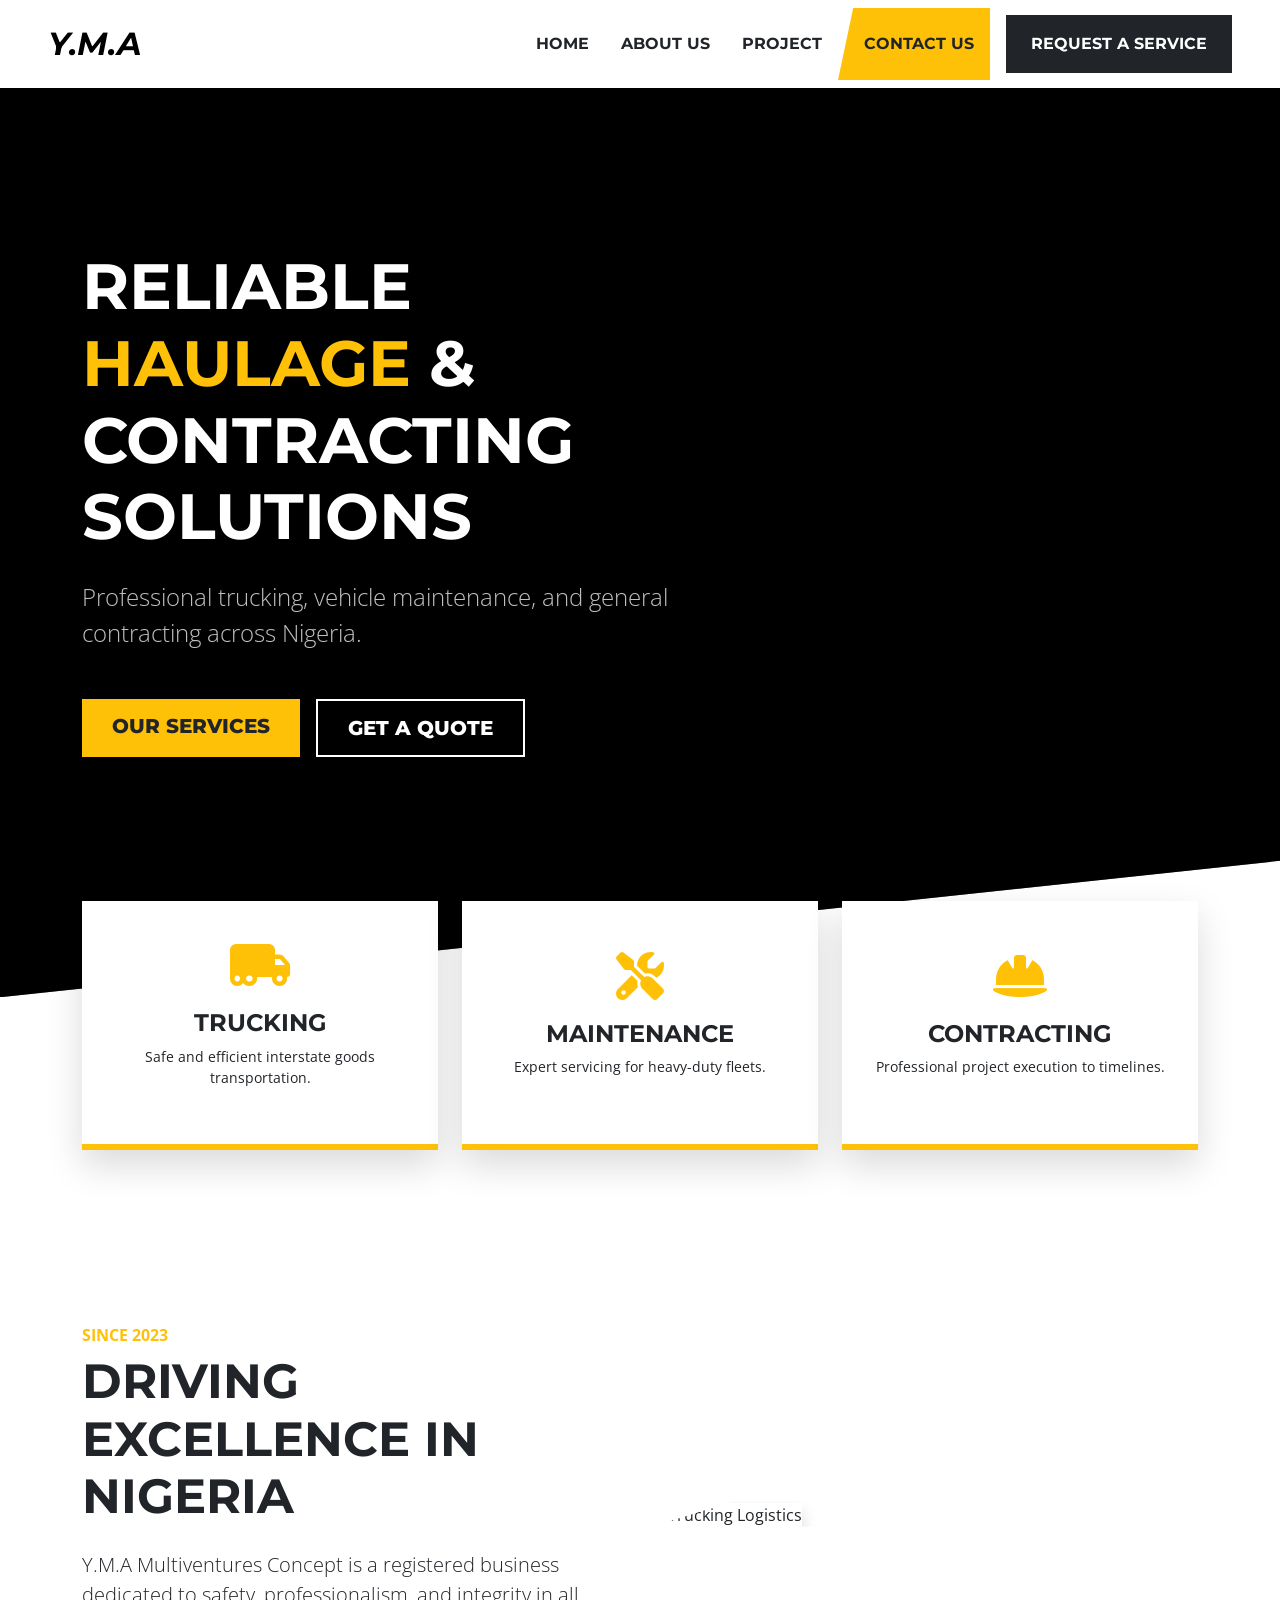
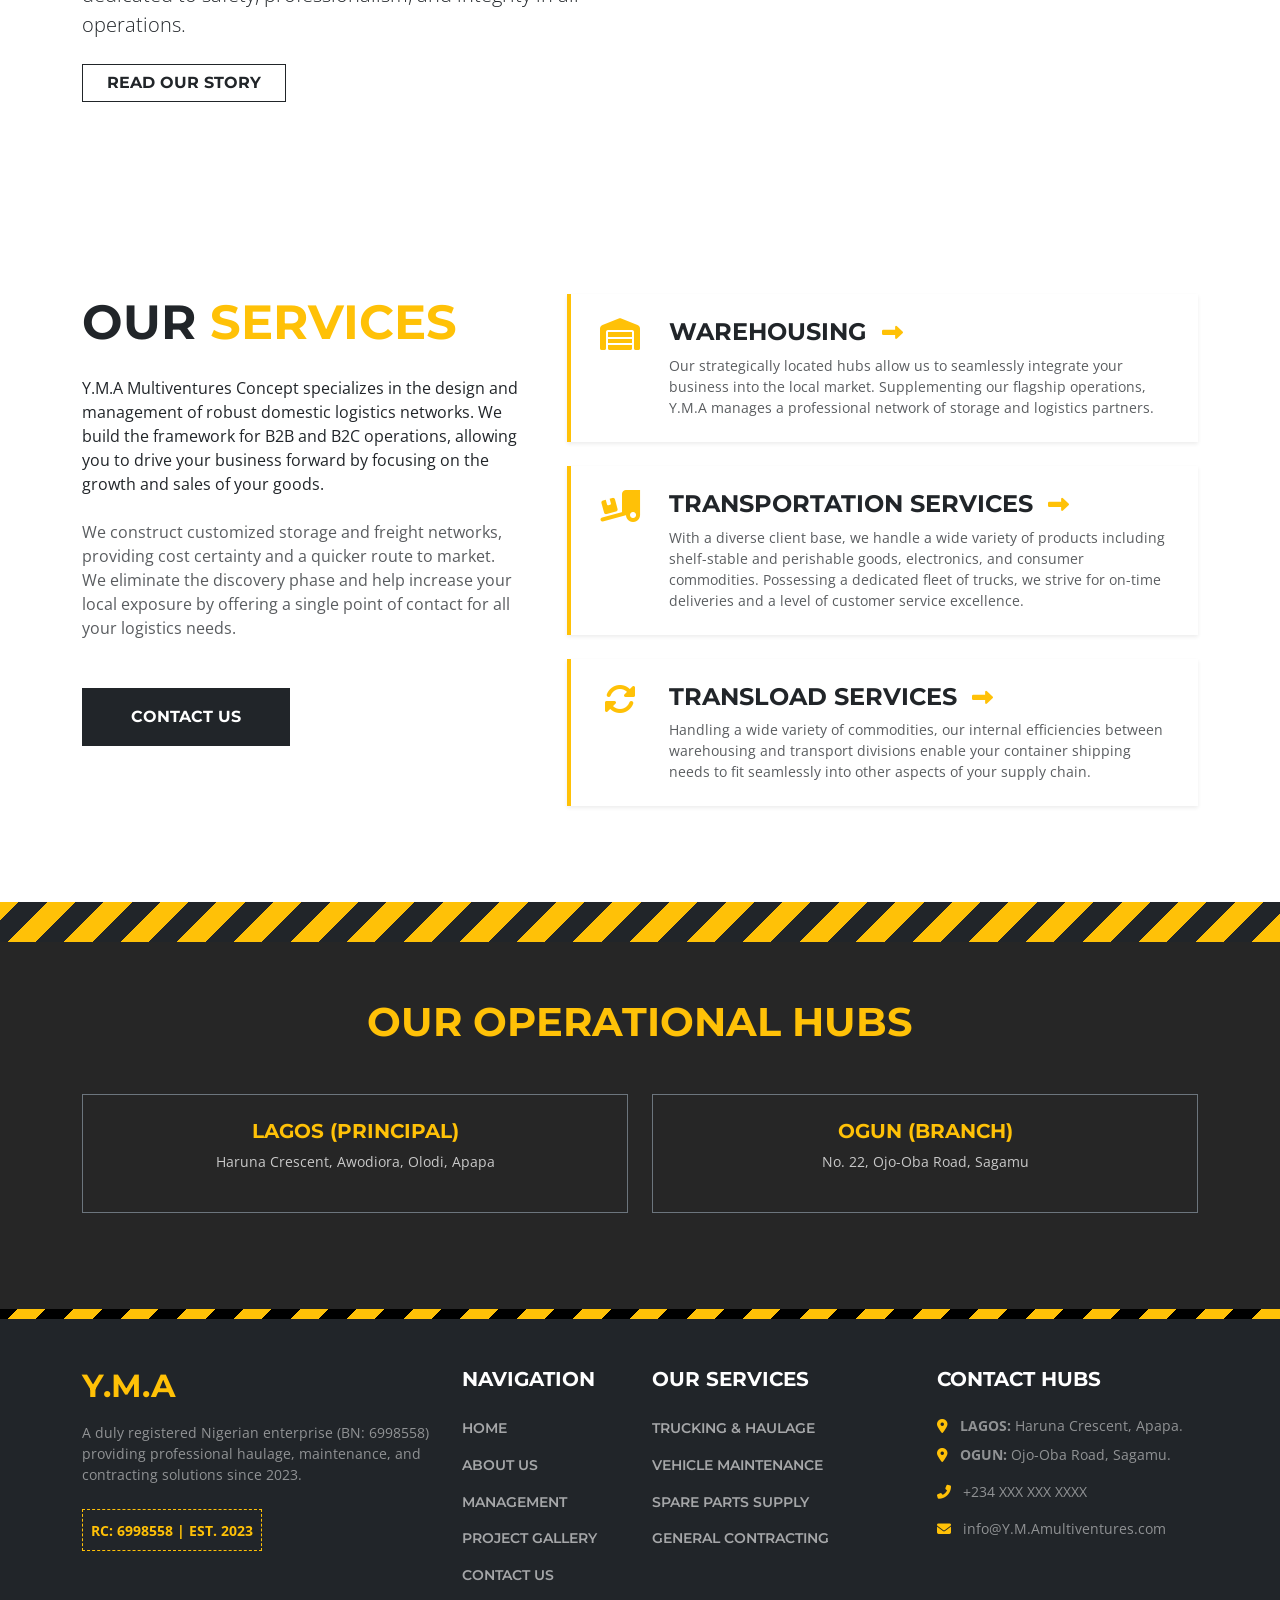
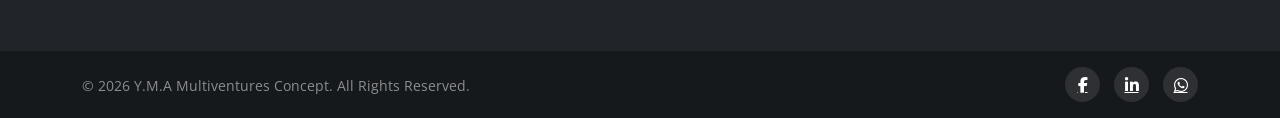
==== commit 6d49f02c: "Fix HTML encoding issues in index.html" ====
--- a/index.html
+++ b/index.html
@@ -3,7 +3,7 @@
 <head>
     <meta charset="UTF-8">
     <meta name="viewport" content="width=device-width, initial-scale=1.0">
-    <title>YMA Transport & Logistics | Homepage</title>
+    <title>Y.M.A Transport & Logistics | Homepage</title>
     
     <link href="https://cdn.jsdelivr.net/npm/bootstrap@5.3.0/dist/css/bootstrap.min.css" rel="stylesheet">
     
@@ -28,7 +28,7 @@
         <nav class="navbar navbar-expand-lg main-navbar sticky-top">
             <div class="container-fluid px-lg-5">
                 <a class="navbar-brand d-flex align-items-center" href="#">
-                   <h2 class="m-0 fst-italic fw-bolder">YMA</h2>
+                   <h2 class="m-0 fst-italic fw-bolder">Y.M.A</h2>
                 </a>
                 <button class="navbar-toggler" type="button" data-bs-toggle="collapse" data-bs-target="#navbarNav">
                     <span class="navbar-toggler-icon"></span>
@@ -253,7 +253,7 @@
                     <i class="fas fa-phone-alt text-gold me-2"></i> +234 XXX XXX XXXX
                 </p>
                 <p class="text-white-50 small">
-                    <i class="fas fa-envelope text-gold me-2"></i> info@ymamultiventures.com
+                    <i class="fas fa-envelope text-gold me-2"></i> info@Y.M.Amultiventures.com
                 </p>
             </div>
 
@@ -314,3 +314,4 @@
 
 
 
+
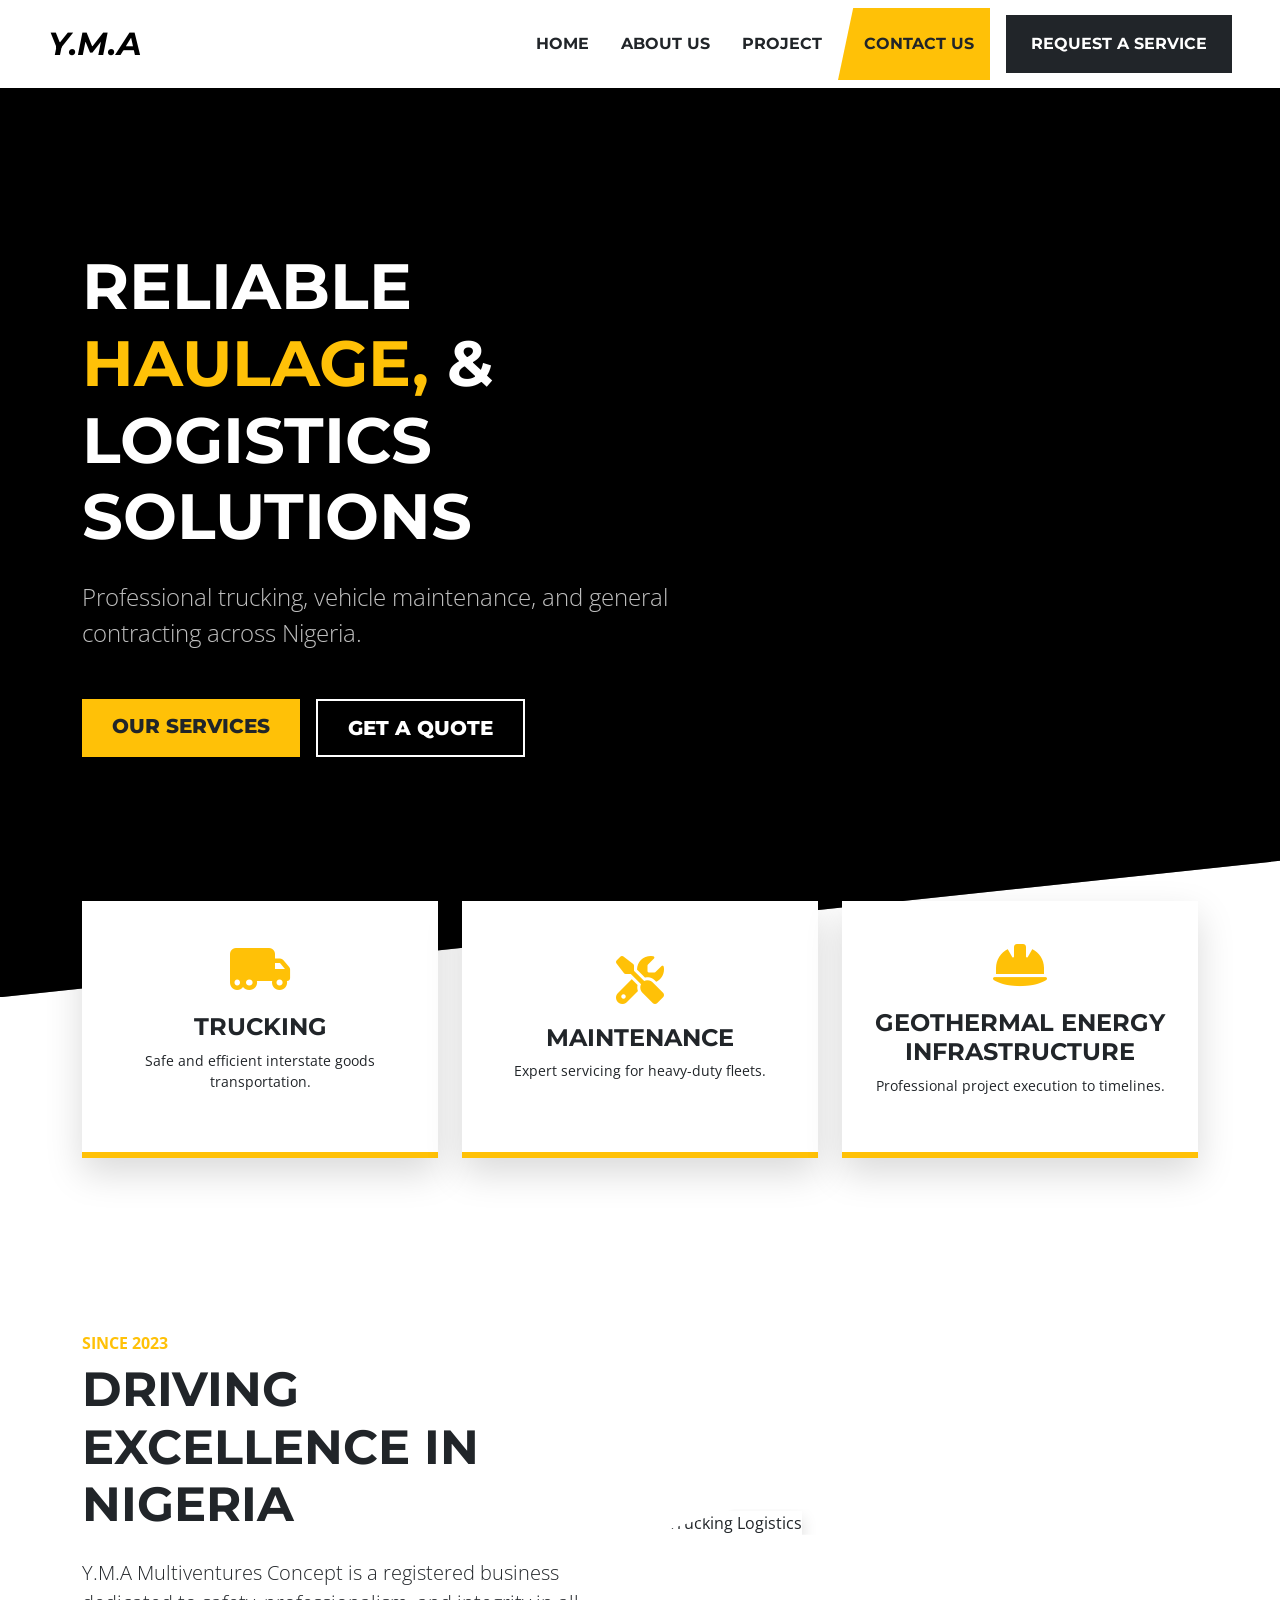
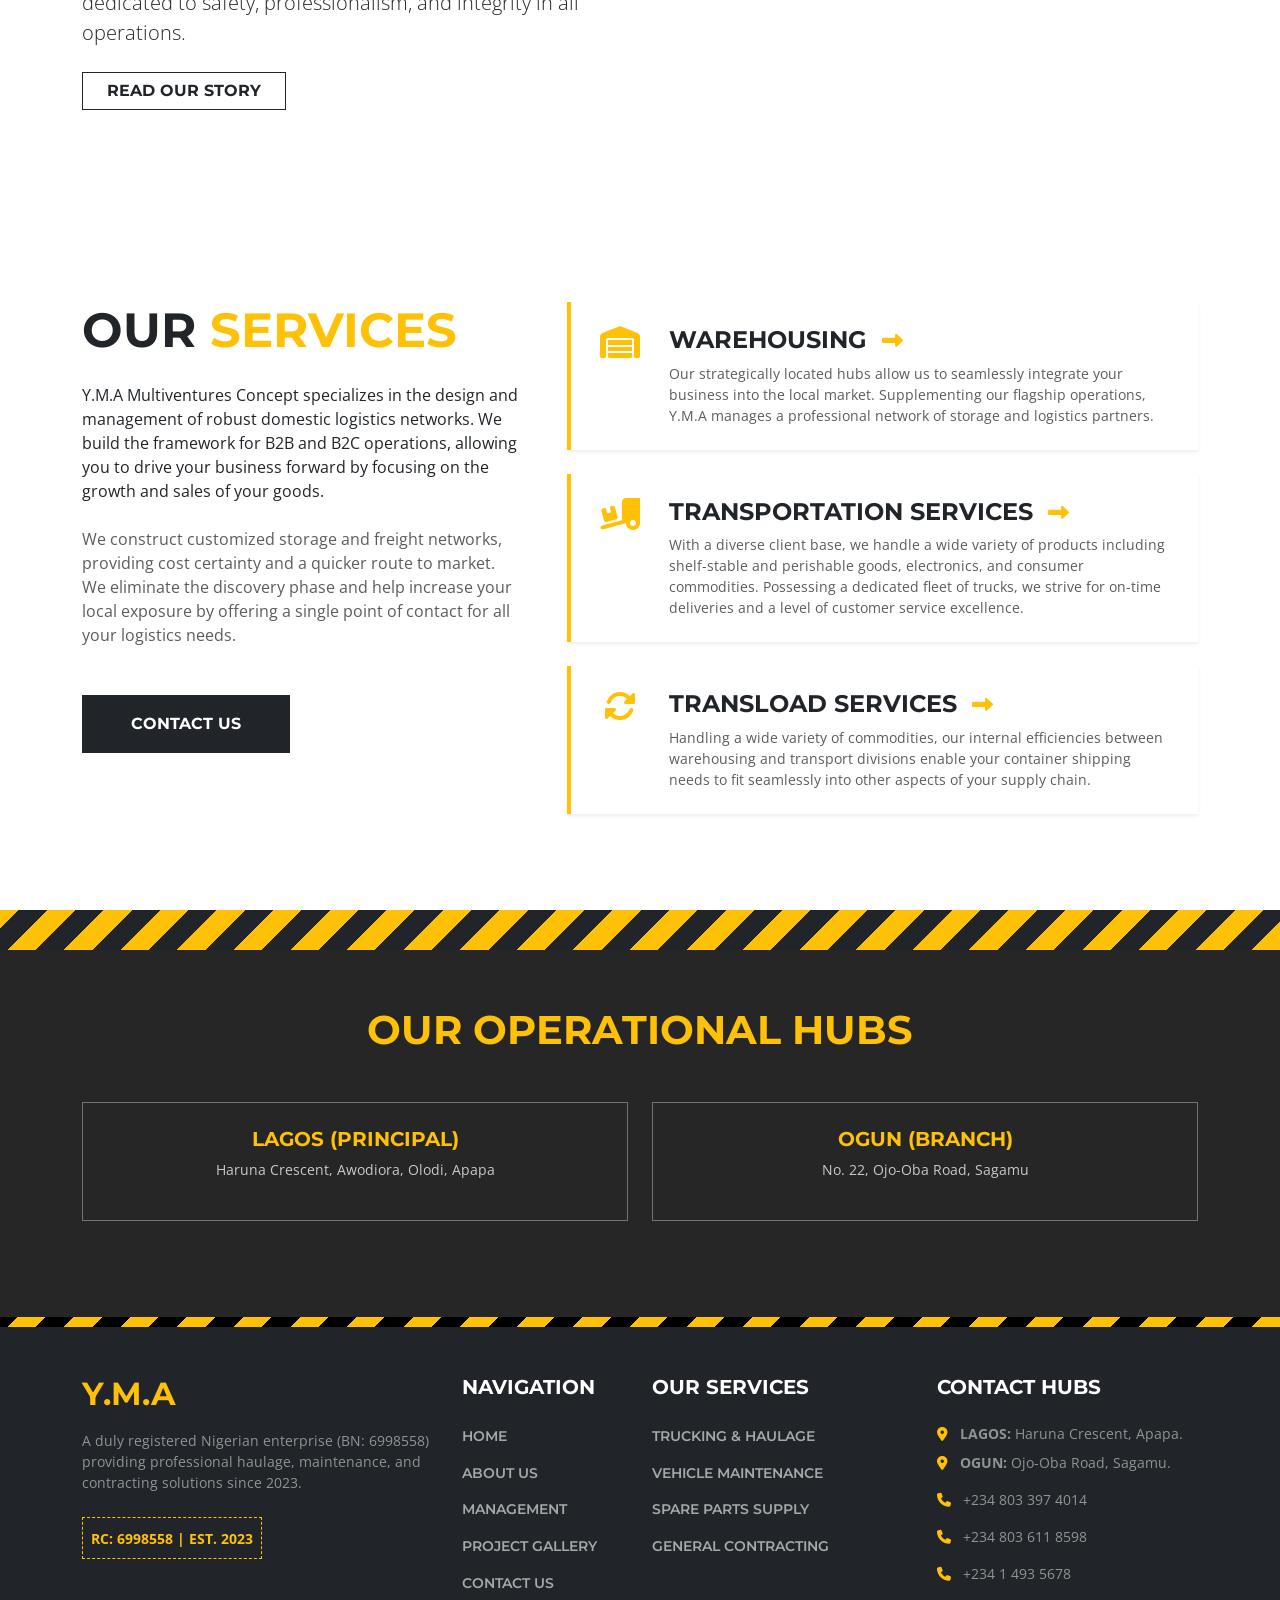
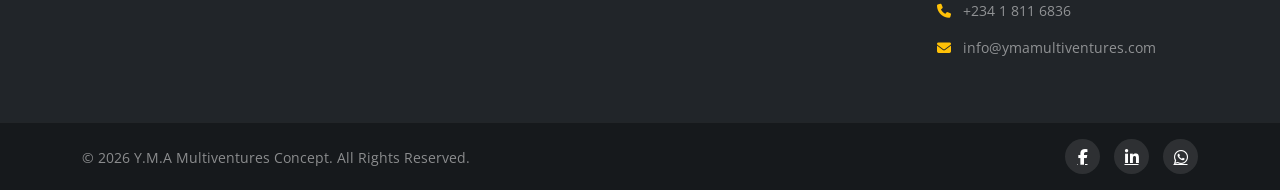
==== commit 8d99abb3: "Fix HTML structure and update content" ====
--- a/index.html
+++ b/index.html
@@ -59,7 +59,7 @@
     <div class="container text-center text-md-start position-relative" style="z-index: 2;">
         <div class="row">
             <div class="col-lg-7">
-                <h1 class="display-3 fw-bolder mb-4 text-white">RELIABLE <span class="text-gold">HAULAGE</span> & CONTRACTING SOLUTIONS</h1>
+                <h1 class="display-3 fw-bolder mb-4 text-white">RELIABLE <span class="text-gold">HAULAGE,</span> & LOGISTICS  SOLUTIONS</h1>
                 <p class="lead fs-4 mb-5 text-white opacity-75">Professional trucking, vehicle maintenance, and general contracting across Nigeria.</p>
                 <div class="d-flex flex-column flex-md-row gap-3">
                     <a href="services.html" class="btn btn-gold btn-lg">OUR SERVICES</a>
@@ -90,7 +90,7 @@
                     <div class="col-md-4">
                         <div class="feature-icon-box">
                             <i class="fas fa-hard-hat"></i>
-                            <h4>CONTRACTING</h4>
+                            <h4>GEOTHERMAL ENERGY INFRASTRUCTURE</h4>
                             <p class="small">Professional project execution to timelines.</p>
                         </div>
                     </div>
@@ -250,10 +250,19 @@
                     <strong>OGUN:</strong> Ojo-Oba Road, Sagamu.
                 </p>
                 <p class="text-white-50 small">
-                    <i class="fas fa-phone-alt text-gold me-2"></i> +234 XXX XXX XXXX
-                </p>
-                <p class="text-white-50 small">
-                    <i class="fas fa-envelope text-gold me-2"></i> info@Y.M.Amultiventures.com
+                    <i class="fas fa-phone text-gold me-2"></i> +234 803 397 4014
+                </p>
+                <p class="text-white-50 small">
+                    <i class="fas fa-phone text-gold me-2"></i> +234 803 611 8598
+                </p>
+                <p class="text-white-50 small">
+                    <i class="fas fa-phone text-gold me-2"></i> +234 1 493 5678
+                </p>
+                <p class="text-white-50 small">
+                    <i class="fas fa-phone text-gold me-2"></i> +234 1 811 6836
+                </p>
+                <p class="text-white-50 small">
+                    <i class="fas fa-envelope text-gold me-2"></i> info@ymamultiventures.com
                 </p>
             </div>
 
@@ -315,3 +324,4 @@
 
 
 
+
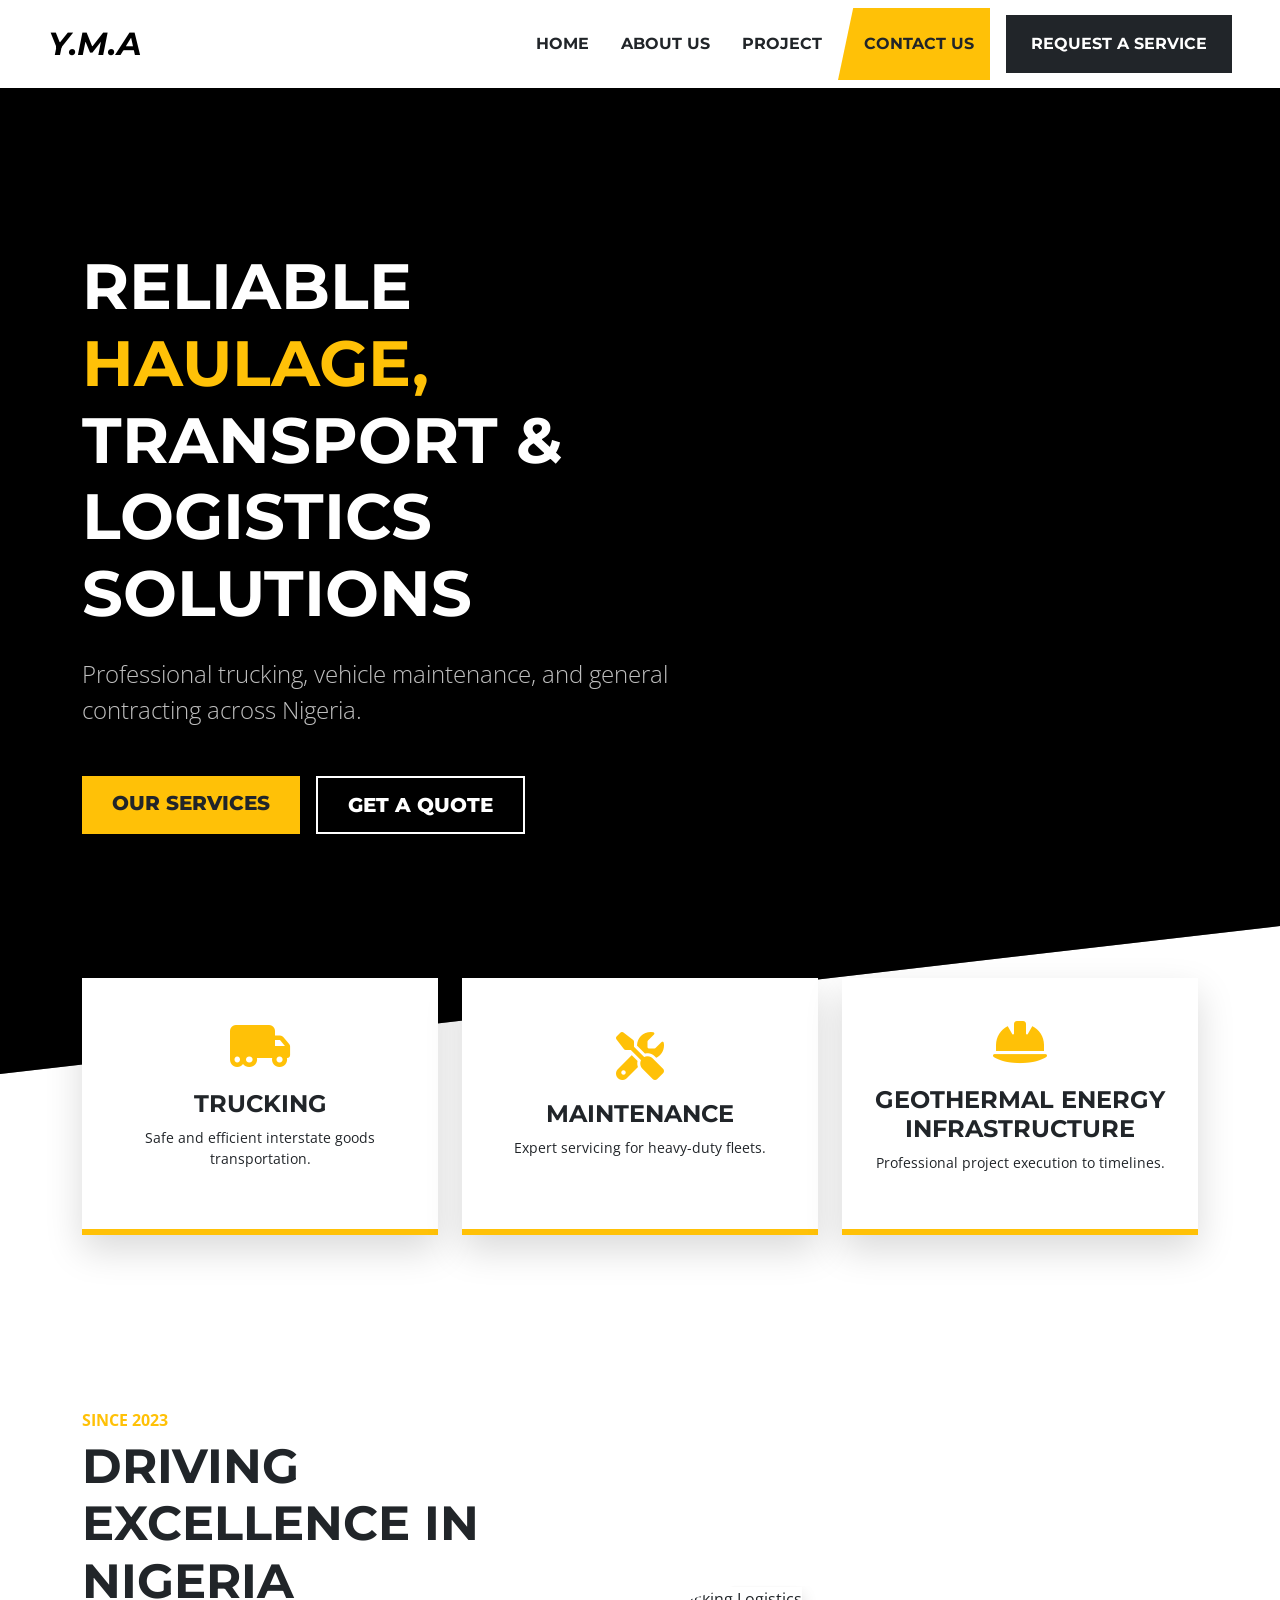
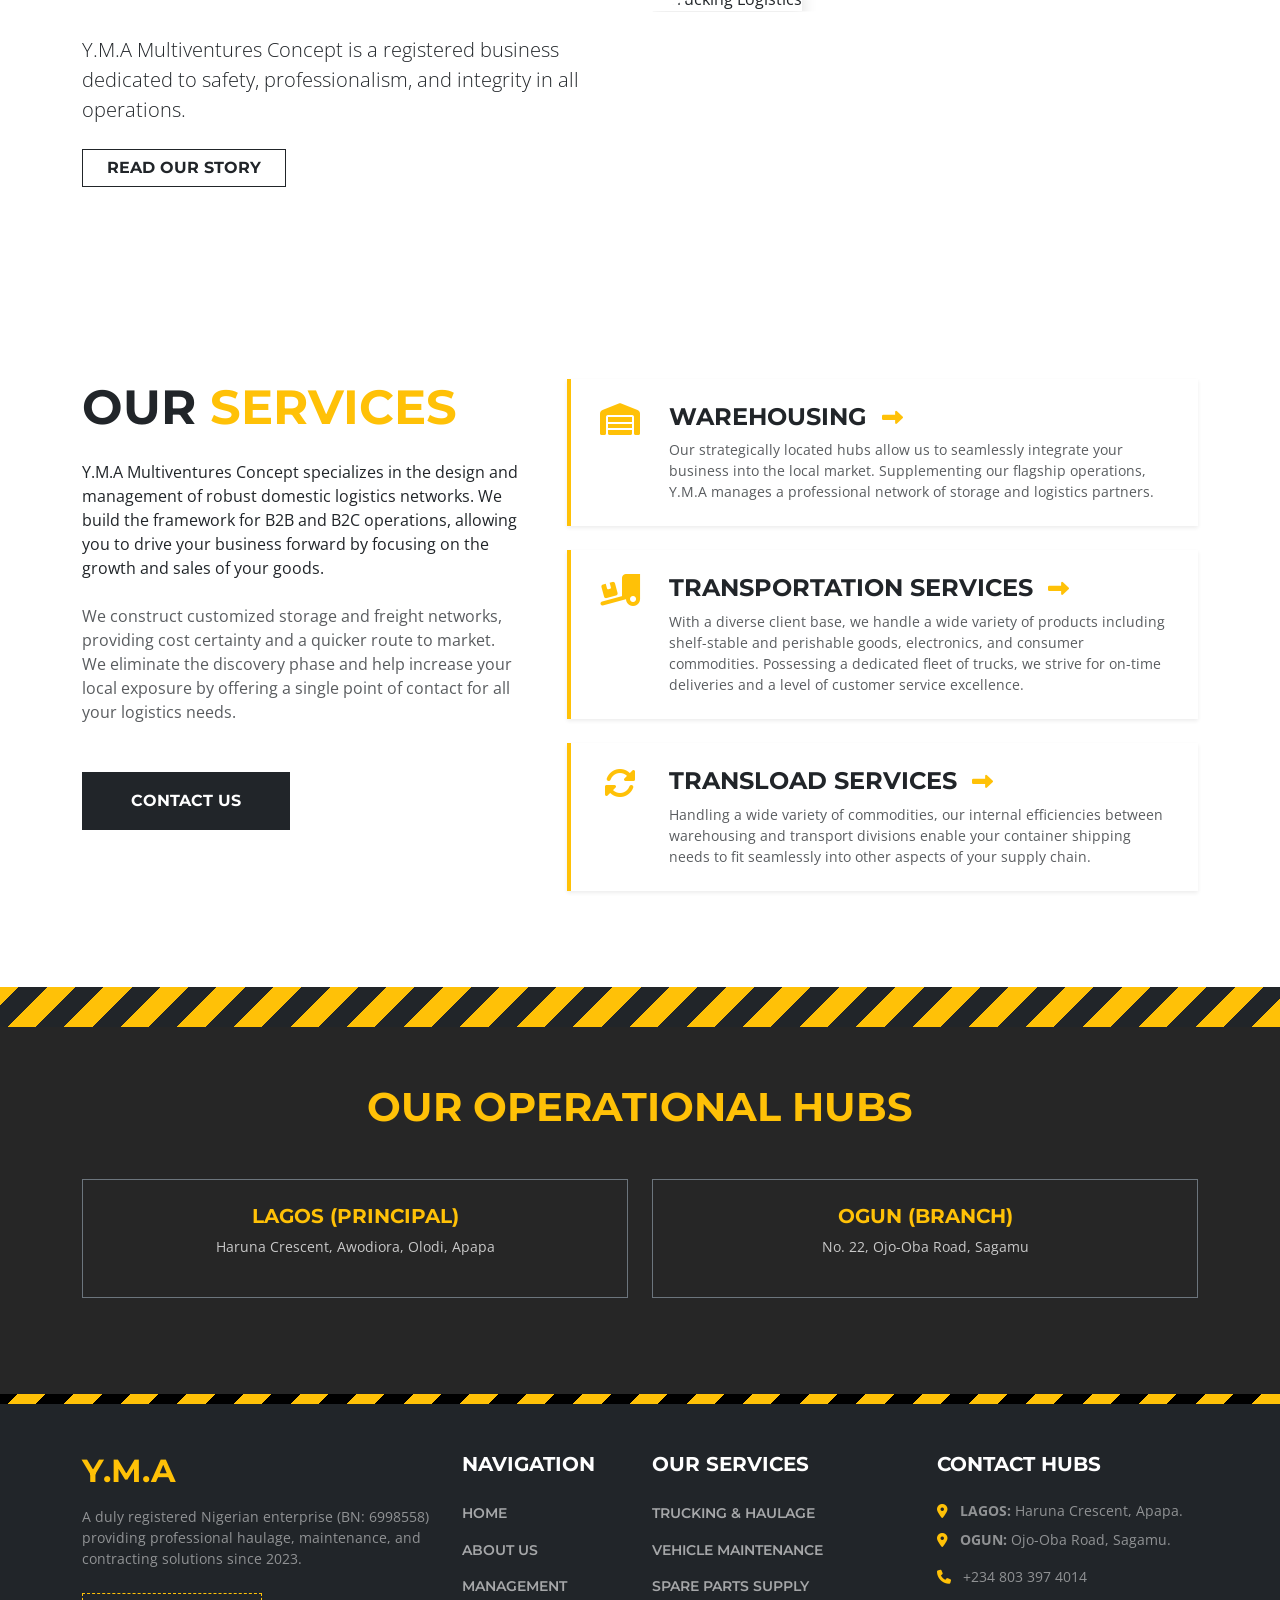
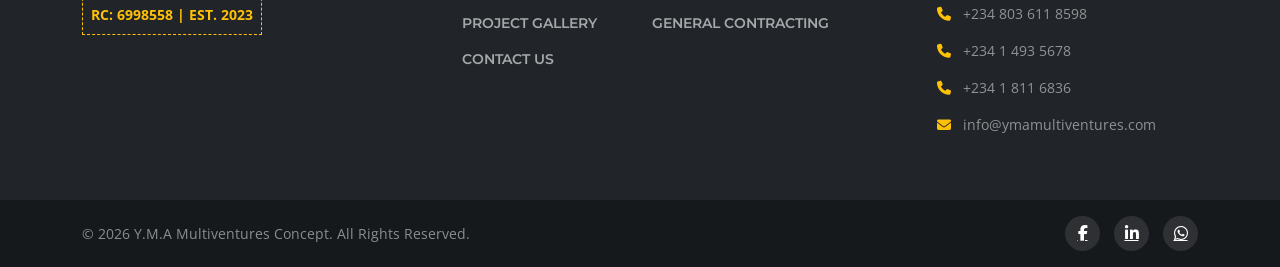
==== commit 65293b77: "Fix HTML formatting and structure" ====
--- a/index.html
+++ b/index.html
@@ -59,7 +59,7 @@
     <div class="container text-center text-md-start position-relative" style="z-index: 2;">
         <div class="row">
             <div class="col-lg-7">
-                <h1 class="display-3 fw-bolder mb-4 text-white">RELIABLE <span class="text-gold">HAULAGE,</span> & LOGISTICS  SOLUTIONS</h1>
+                <h1 class="display-3 fw-bolder mb-4 text-white">RELIABLE <span class="text-gold">HAULAGE,</span> TRANSPORT & LOGISTICS  SOLUTIONS</h1>
                 <p class="lead fs-4 mb-5 text-white opacity-75">Professional trucking, vehicle maintenance, and general contracting across Nigeria.</p>
                 <div class="d-flex flex-column flex-md-row gap-3">
                     <a href="services.html" class="btn btn-gold btn-lg">OUR SERVICES</a>
@@ -325,3 +325,4 @@
 
 
 
+
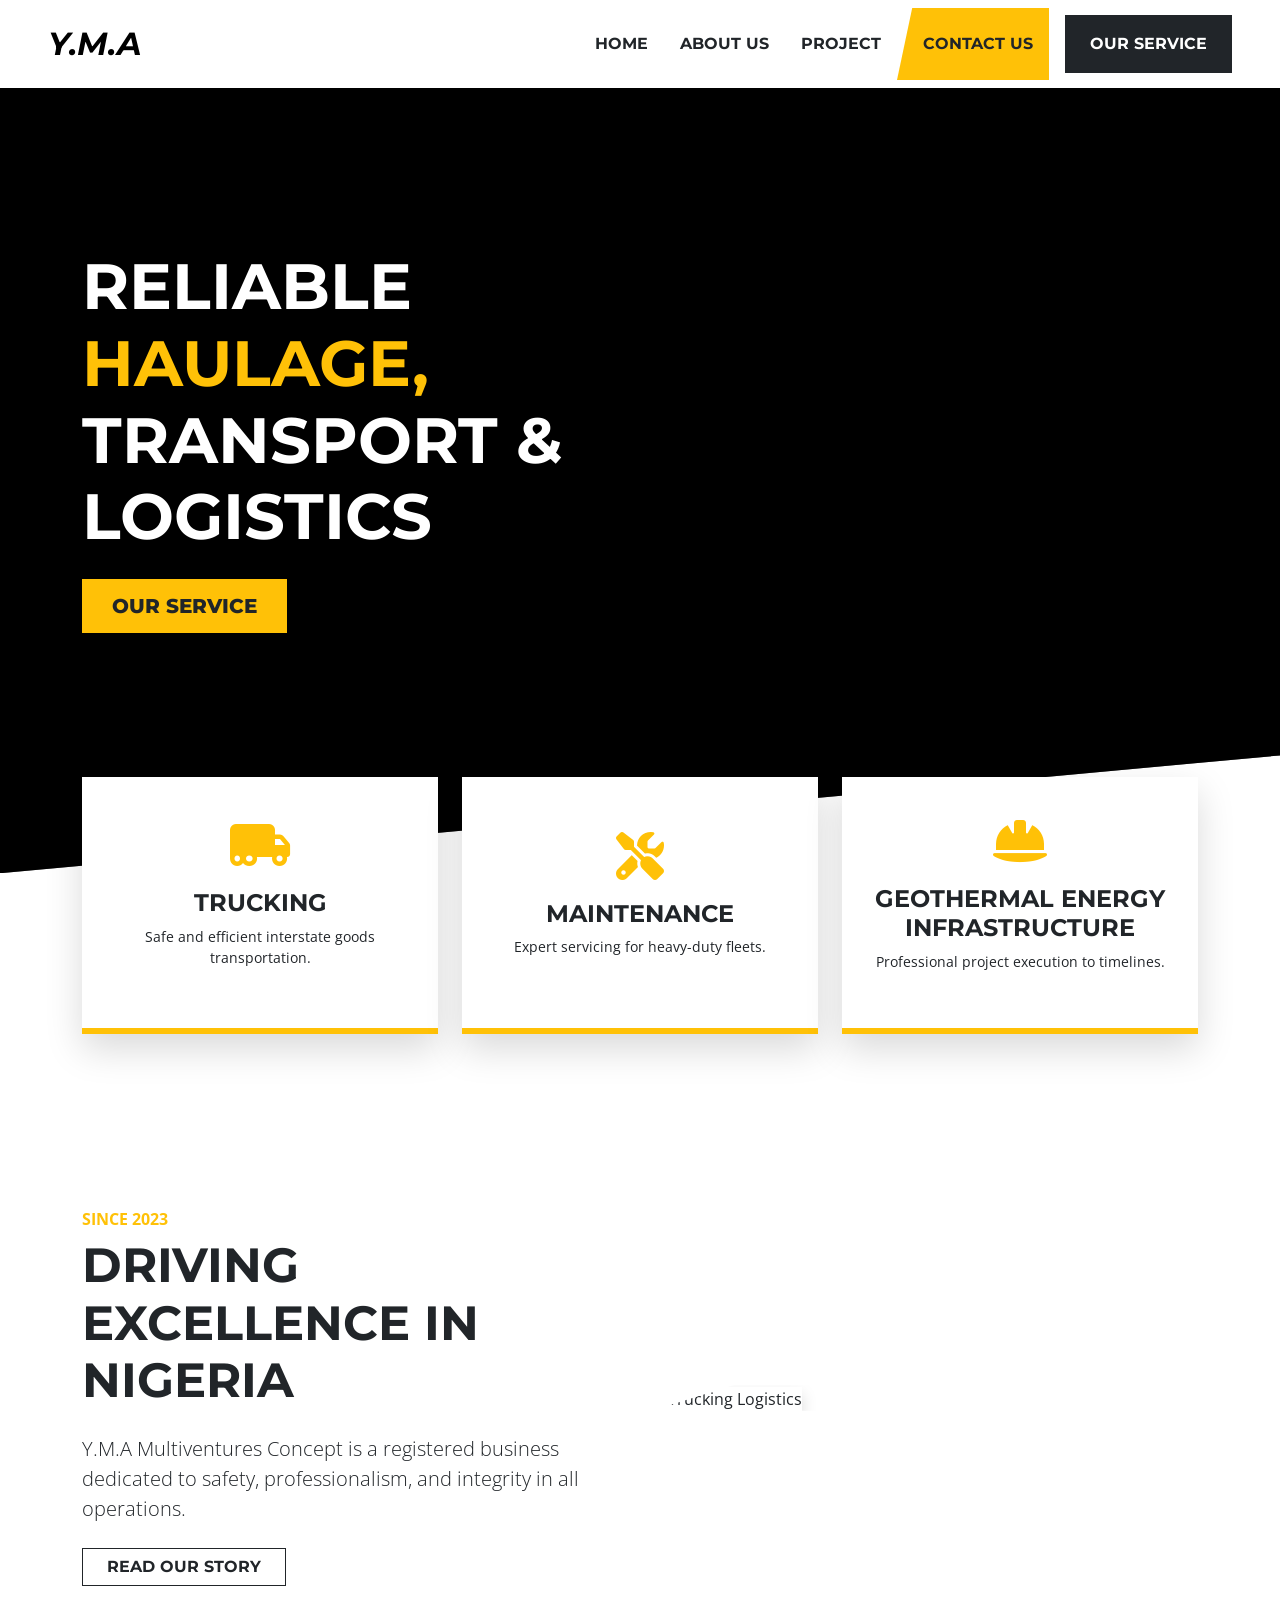
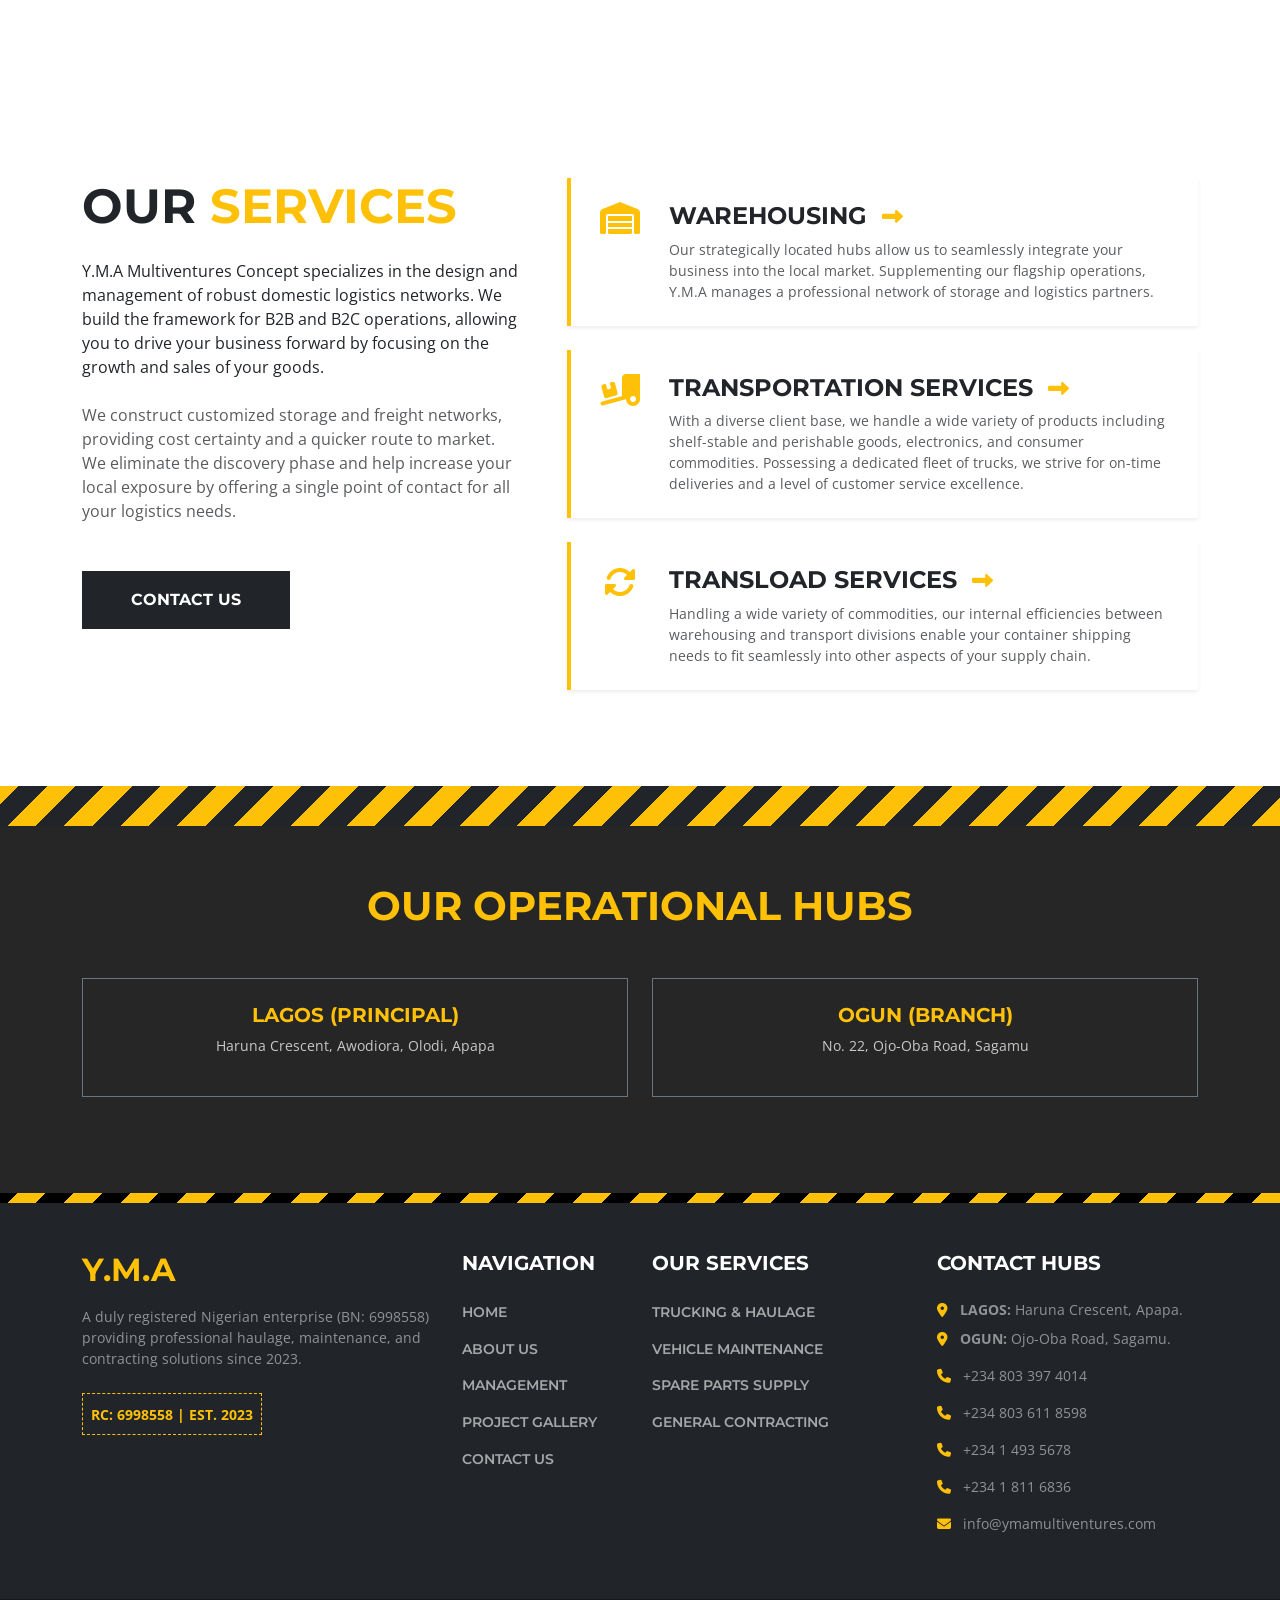
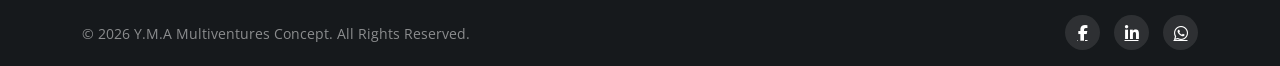
==== commit 3d4d6c2e: "Refactor index.html structure and content" ====
--- a/index.html
+++ b/index.html
@@ -15,32 +15,19 @@
 </head>
 <body>
 
-    <header>
-        <!-- <div class="top-bar py-2">
-            <div class="container d-flex justify-content-end align-items-center">
-                <a href="#">GOVERNANCE</a>
-                <a href="#">INQUIRIES</a>
-                <a href="tel:18006659318" class="text-gold">1.800.665.9318</a>
-                <a href="#">FRANÇAIS</a>
-            </div>
-        </div> -->
-
+<header>
         <nav class="navbar navbar-expand-lg main-navbar sticky-top">
             <div class="container-fluid px-lg-5">
-                <a class="navbar-brand d-flex align-items-center" href="#">
+                <a class="navbar-brand d-flex align-items-center" href="index.html">
                    <h2 class="m-0 fst-italic fw-bolder">Y.M.A</h2>
                 </a>
-                <button class="navbar-toggler" type="button" data-bs-toggle="collapse" data-bs-target="#navbarNav">
-                    <span class="navbar-toggler-icon"></span>
-                </button>
                 <div class="collapse navbar-collapse justify-content-end" id="navbarNav">
                     <ul class="navbar-nav align-items-center">
                         <li class="nav-item"><a class="nav-link" href="index.html">HOME</a></li>
-                        <li class="nav-item"><a class="nav-link" href="#">ABOUT US</a></li>
-                        <li class="nav-item"><a class="nav-link" href="#">PROJECT</a></li>
-                        <!-- <li class="nav-item"><a class="nav-link me-3" href="#">CONTACT</a></li> -->
-                        <li class="nav-item nav-item-login"><a class="nav-link" href="#">CONTACT US</a></li>
-                         <li class="nav-item ms-lg-3"><a class="btn btn-dark rounded-0 py-3 px-4" href="#">REQUEST A SERVICE</a></li>
+                        <li class="nav-item"><a class="nav-link" href="about.html">ABOUT US</a></li>
+                        <li class="nav-item"><a class="nav-link" href="gallery.html">PROJECT</a></li>
+                        <li class="nav-item nav-item-login"><a class="nav-link" href="contact.html">CONTACT US</a></li>
+                        <li class="nav-item ms-lg-3"><a class="btn btn-dark rounded-0 py-3 px-4" href="services.html">OUR SERVICE</a></li>
                     </ul>
                 </div>
             </div>
@@ -49,26 +36,17 @@
 
     <main>
 <section class="hero-section d-flex align-items-center">
-    <video autoplay muted loop playsinline class="hero-video">
-        <source src="https://cdn.prod.website-files.com/63576df19f97ec09213f039b/655d929a5b7e30b4e689014d_Cds-Newland1-transcode.mp4" type="video/mp4">
-        Your browser does not support the video tag.
-    </video>
-
-    <div class="video-overlay"></div>
-
-    <div class="container text-center text-md-start position-relative" style="z-index: 2;">
-        <div class="row">
-            <div class="col-lg-7">
-                <h1 class="display-3 fw-bolder mb-4 text-white">RELIABLE <span class="text-gold">HAULAGE,</span> TRANSPORT & LOGISTICS  SOLUTIONS</h1>
-                <p class="lead fs-4 mb-5 text-white opacity-75">Professional trucking, vehicle maintenance, and general contracting across Nigeria.</p>
-                <div class="d-flex flex-column flex-md-row gap-3">
-                    <a href="services.html" class="btn btn-gold btn-lg">OUR SERVICES</a>
-                    <button class="btn btn-outline-light-custom btn-lg" data-bs-toggle="modal" data-bs-target="#quoteModal">GET A QUOTE</button>
-                </div>
-            </div>
-        </div>
-    </div>
-</section>
+        <div class="hero-bg-image"></div>
+        <div class="video-overlay"></div>
+        <div class="container text-center text-md-start position-relative" style="z-index: 2;">
+            <div class="row">
+                <div class="col-lg-7">
+                    <h1 class="display-3 fw-bolder mb-4 text-white">RELIABLE <span class="text-gold">HAULAGE,</span> TRANSPORT & LOGISTICS</h1>
+                    <a href="services.html" class="btn btn-gold btn-lg">OUR SERVICE</a>
+                </div>
+            </div>
+        </div>
+    </section>
 
         <section class="overlap-cards">
             <div class="container">
@@ -326,3 +304,4 @@
 
 
 
+
--- a/css/style.css
+++ b/css/style.css
@@ -38,40 +38,42 @@
 
 /* --- Hero Section --- */
 /* --- Hero Section Adjustment --- */
+/* --- Hero Section with Zooming Image --- */
 .hero-section {
     position: relative;
     overflow: hidden;
-    min-height: 80vh; /* Adjust height as needed */
+    min-height: 80vh;
     padding: 160px 0 240px 0;
     clip-path: polygon(0 0, 100% 0, 100% 85%, 0% 100%);
-    background-color: #000; /* Fallback color */
-}
-
-/* Video Styling */
-.hero-video {
+    background-color: #000;
+}
+
+.hero-bg-image {
     position: absolute;
-    top: 50%;
-    left: 50%;
-    min-width: 100%;
-    min-height: 100%;
-    width: auto;
-    height: auto;
+    top: 0;
+    left: 0;
+    width: 100%;
+    height: 100%;
+    background: url('https://images.unsplash.com/photo-1519003722824-194d4455a60c?auto=format&fit=crop&w=1920&q=80') no-repeat center center;
+    background-size: cover;
     z-index: 0;
-    transform: translate(-50%, -50%);
-    object-fit: cover; /* Ensures the video covers the section */
-}
-
-/* Overlay to ensure text readability */
+    animation: slowZoom 20s infinite alternate ease-in-out;
+}
+
+@keyframes slowZoom {
+    0% { transform: scale(1); }
+    100% { transform: scale(1.15); }
+}
+
 .video-overlay {
     position: absolute;
     top: 0;
     left: 0;
     width: 100%;
     height: 100%;
-    background: rgba(0, 0, 0, 0.5); /* Adjust the 0.5 to make it darker or lighter */
+    background: rgba(0, 0, 0, 0.5);
     z-index: 1;
 }
-
 /* --- Feature Cards (Overlap) --- */
 .overlap-cards { position: relative; z-index: 10; margin-top: -120px; margin-bottom: 80px; }
 .feature-icon-box {
@@ -479,3 +481,4 @@
     color: white;
 }
 
+
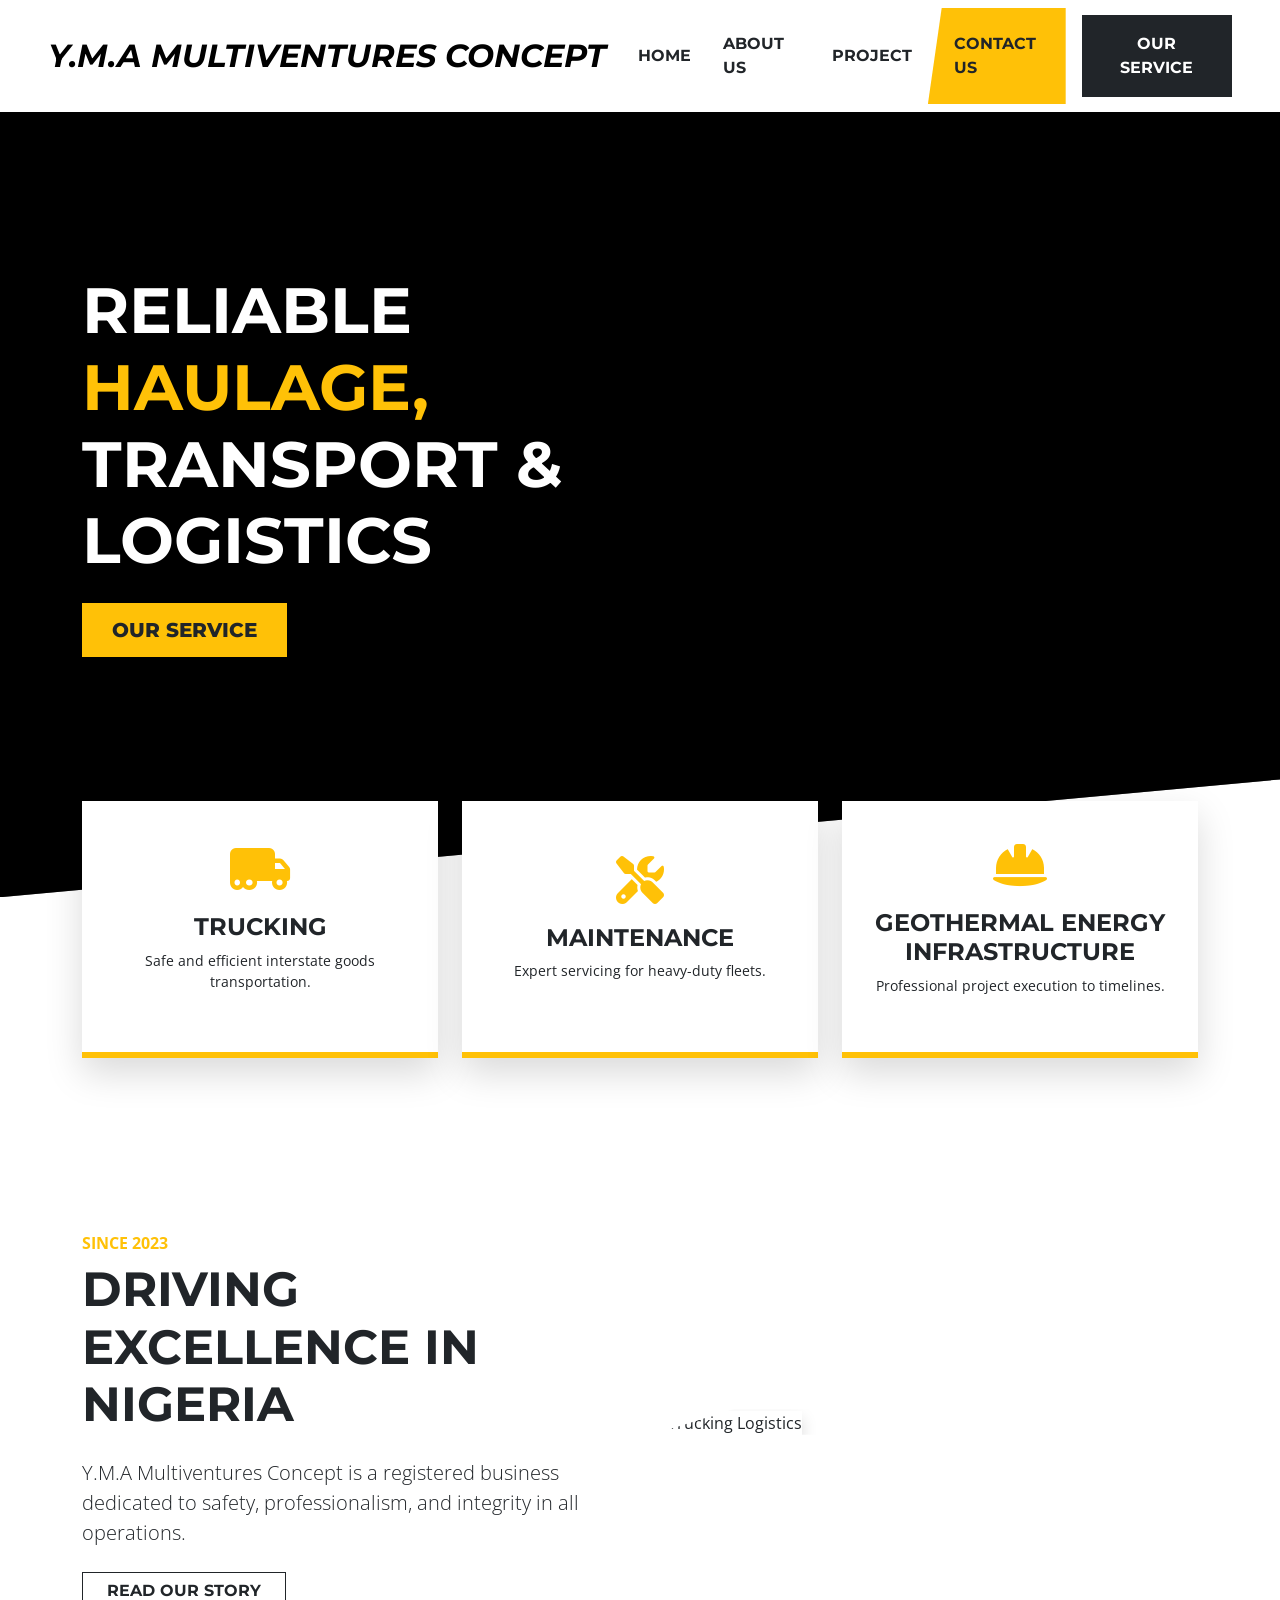
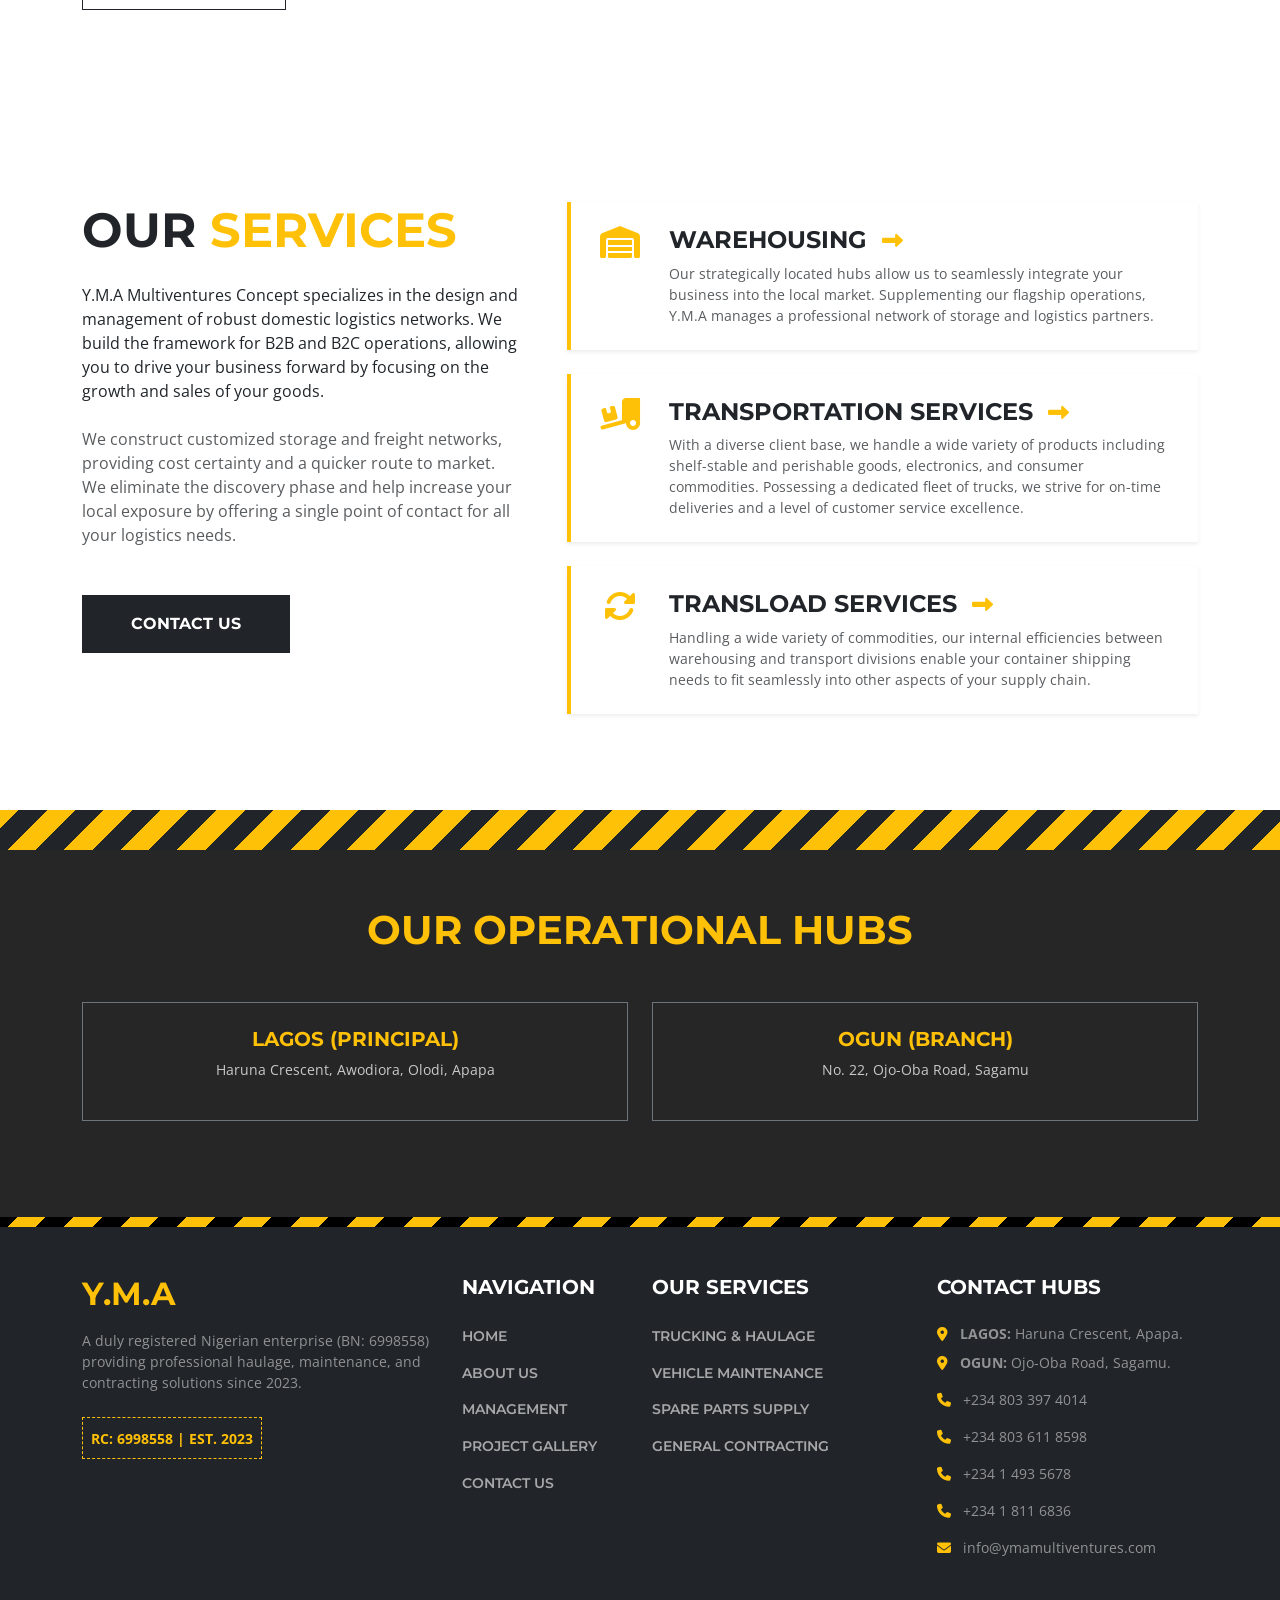
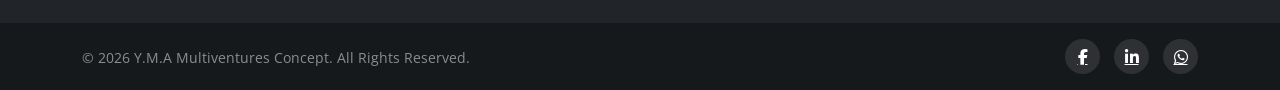
==== commit ffad3c96: "Update index.html" ====
--- a/index.html
+++ b/index.html
@@ -19,7 +19,7 @@
         <nav class="navbar navbar-expand-lg main-navbar sticky-top">
             <div class="container-fluid px-lg-5">
                 <a class="navbar-brand d-flex align-items-center" href="index.html">
-                   <h2 class="m-0 fst-italic fw-bolder">Y.M.A</h2>
+                   <h2 class="m-0 fst-italic fw-bolder">Y.M.A MULTIVENTURES CONCEPT</h2>
                 </a>
                 <div class="collapse navbar-collapse justify-content-end" id="navbarNav">
                     <ul class="navbar-nav align-items-center">
@@ -305,3 +305,4 @@
 
 
 
+
